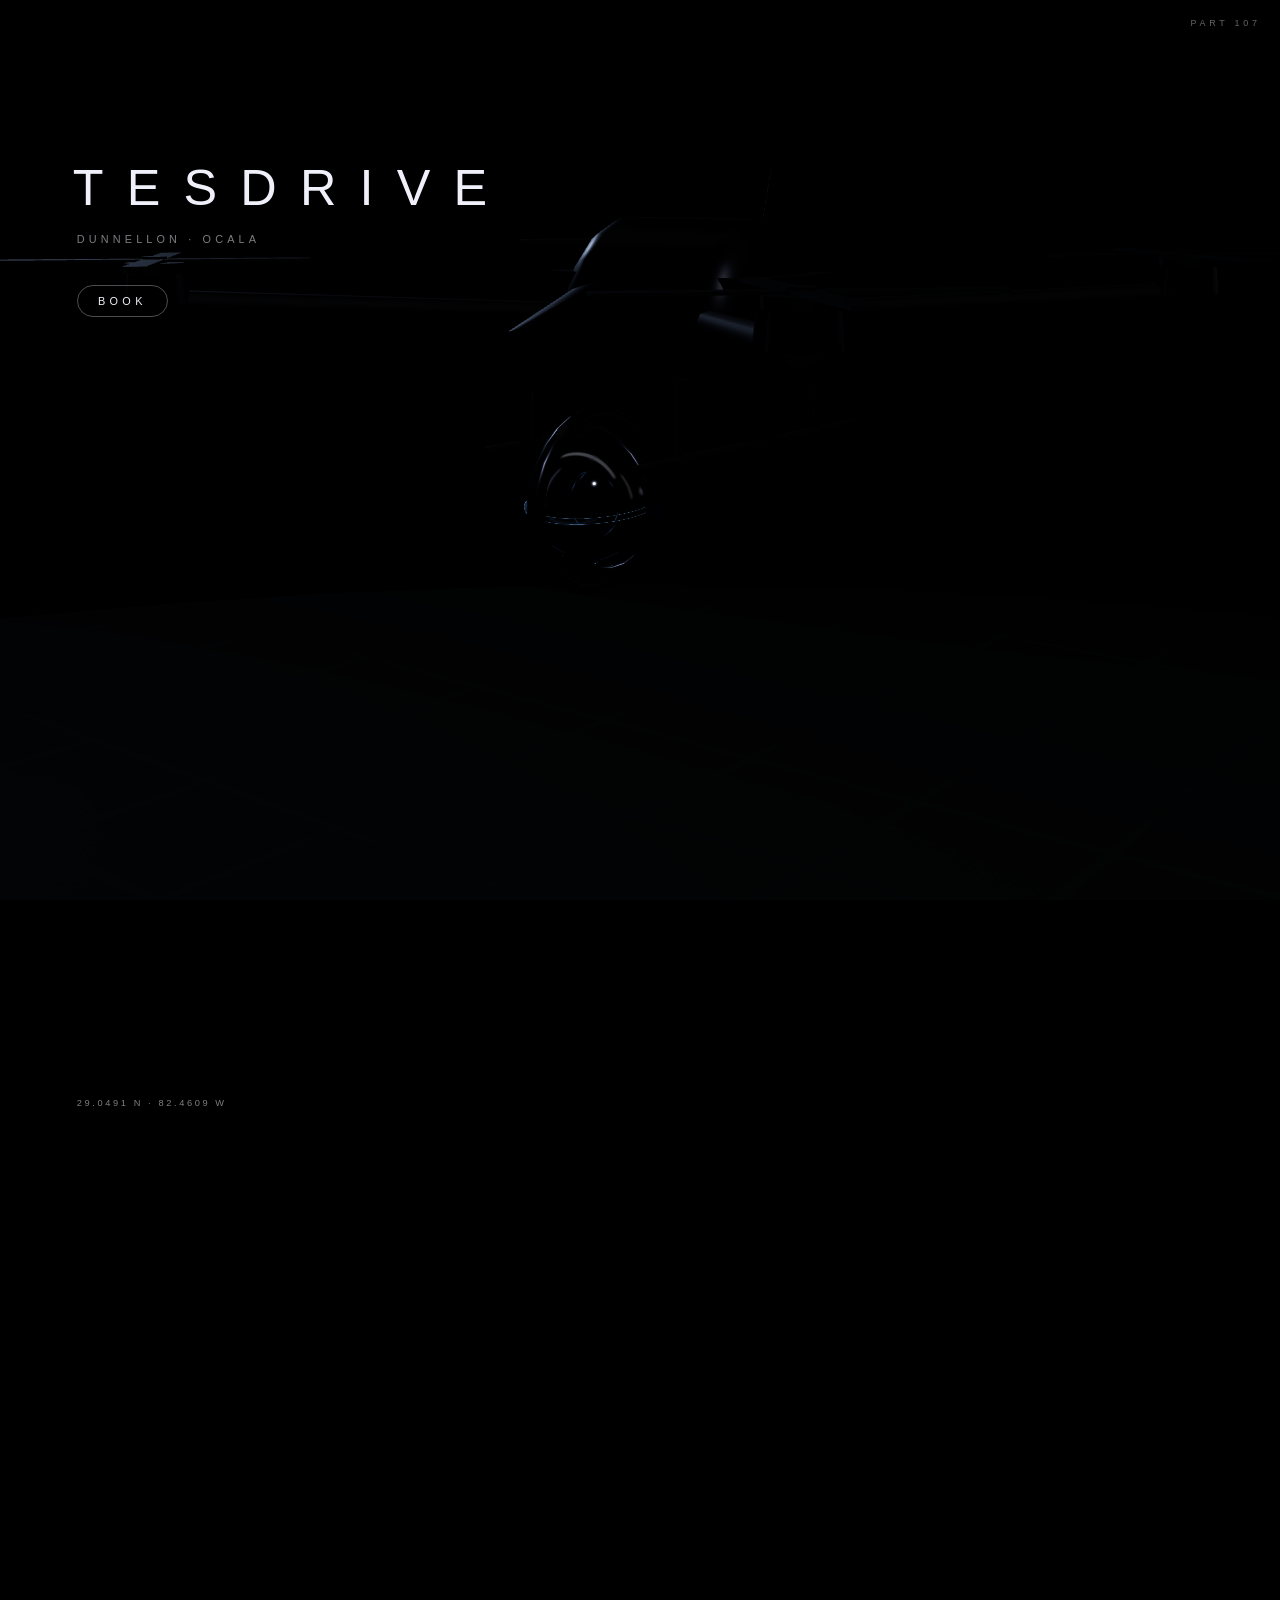
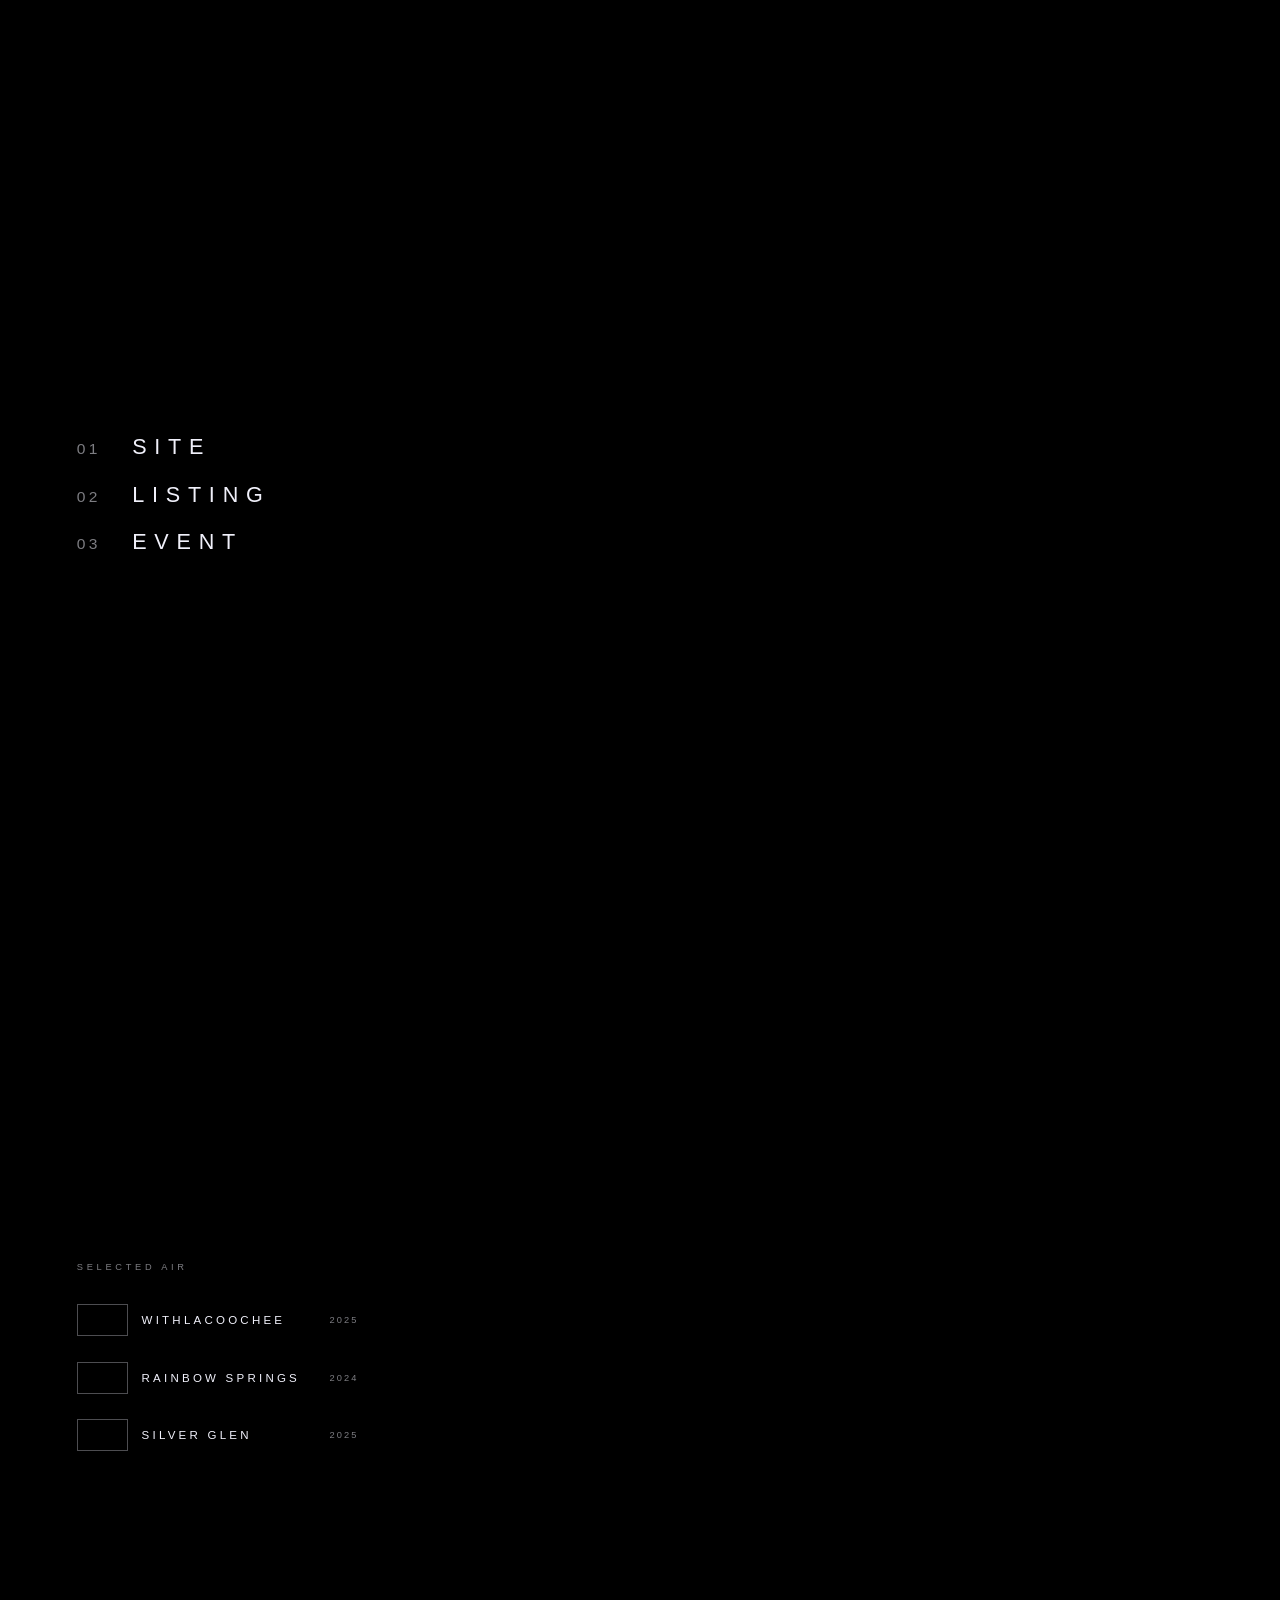
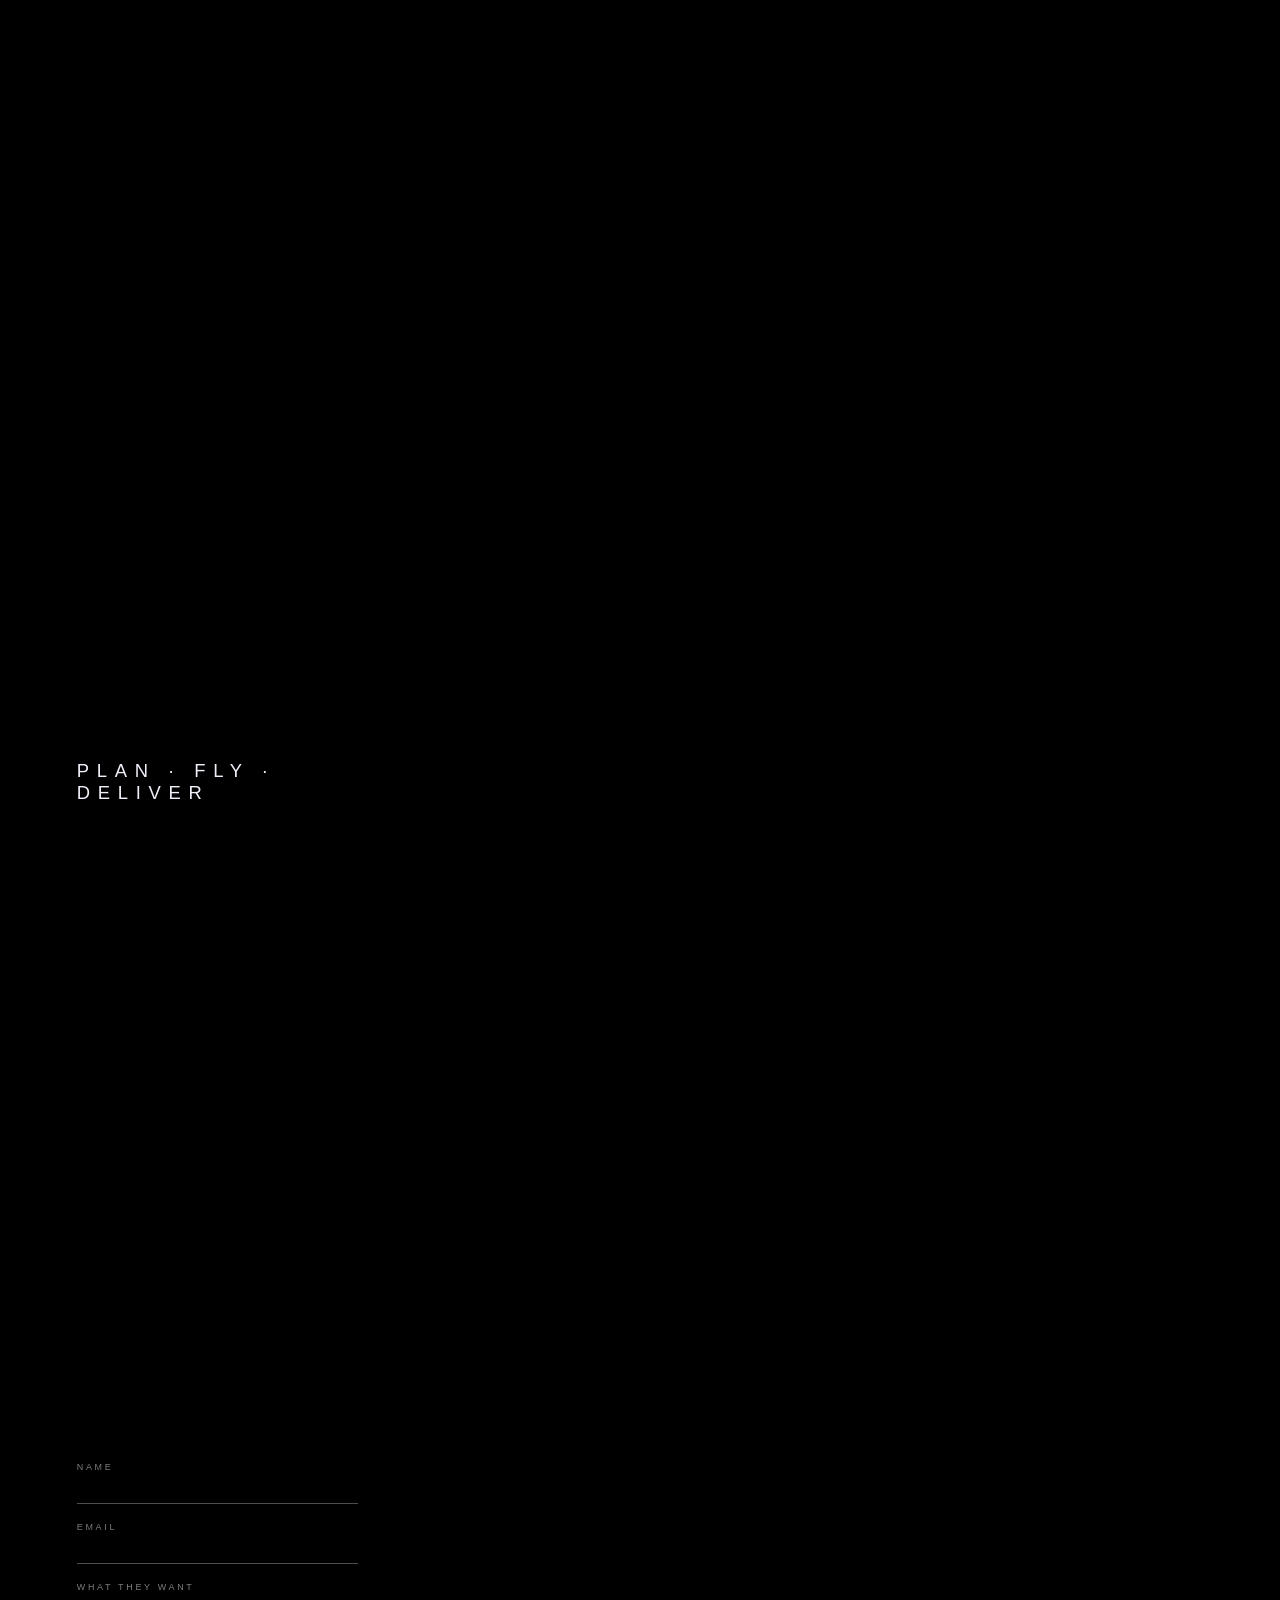
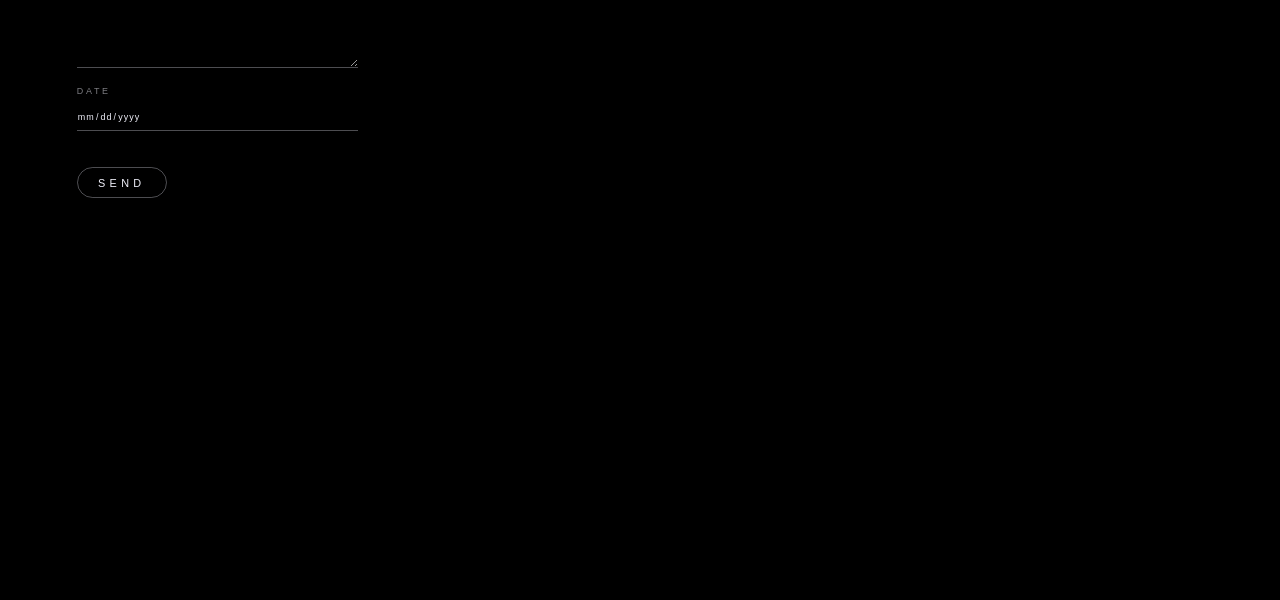
==== index.html @ aefe049b "Add TesDrive six-chapter Pages lander Black HUD lander with one WebGL2 canvas, procedural cinema dro" ====
<!DOCTYPE html>
<html lang="en">
<head>
  <meta charset="utf-8">
  <meta name="viewport" content="width=device-width, initial-scale=1, viewport-fit=cover">
  <title>TESDRIVE</title>
  <meta name="description" content="TesDrive · Dunnellon · Ocala">
  <meta name="theme-color" content="#000000">
  <link rel="icon" href="data:image/svg+xml,%3Csvg xmlns='http://www.w3.org/2000/svg' viewBox='0 0 32 32'%3E%3Crect fill='%23000' width='32' height='32'/%3E%3Ccircle cx='16' cy='16' r='3' fill='none' stroke='%23f0f0fa' stroke-width='1'/%3E%3C/svg%3E">
  <link rel="stylesheet" href="./css/site.css">
</head>
<body>
  <canvas id="stage" aria-hidden="true"></canvas>

  <p class="part107">PART 107</p>

  <main id="decks">
    <section class="beat" id="deck" data-beat="0">
      <div class="overlay">
        <h1>TESDRIVE</h1>
        <p class="place">DUNNELLON · OCALA</p>
        <a class="ghost" href="mailto:deadlysinsutube@gmail.com?subject=%5BTesDrive%20inquiry%5D">BOOK</a>
      </div>
    </section>

    <section class="beat" id="climb" data-beat="1">
      <div class="overlay">
        <p class="coord">29.0491 N · 82.4609 W</p>
      </div>
    </section>

    <section class="beat" id="windows" data-beat="2">
      <div class="overlay">
        <ol class="windows">
          <li><span>01</span> SITE</li>
          <li><span>02</span> LISTING</li>
          <li><span>03</span> EVENT</li>
        </ol>
      </div>
    </section>

    <section class="beat" id="selected" data-beat="3">
      <div class="overlay">
        <p class="kicker">SELECTED AIR</p>
        <ul class="stills">
          <li>
            <i></i>
            <b>WITHLACOOCHEE</b>
            <span>2025</span>
          </li>
          <li>
            <i></i>
            <b>RAINBOW SPRINGS</b>
            <span>2024</span>
          </li>
          <li>
            <i></i>
            <b>SILVER GLEN</b>
            <span>2025</span>
          </li>
        </ul>
      </div>
    </section>

    <section class="beat" id="how" data-beat="4">
      <div class="overlay">
        <p class="trio">PLAN · FLY · DELIVER</p>
      </div>
    </section>

    <section class="beat" id="book" data-beat="5">
      <div class="overlay">
        <form id="inquire" action="mailto:deadlysinsutube@gmail.com" method="post" enctype="text/plain">
          <label>NAME
            <input name="name" type="text" autocomplete="name" required>
          </label>
          <label>EMAIL
            <input name="email" type="email" autocomplete="email" required>
          </label>
          <label>WHAT THEY WANT
            <textarea name="want" rows="3" required></textarea>
          </label>
          <label>DATE
            <input name="date" type="date" required>
          </label>
          <button class="ghost" type="submit">SEND</button>
        </form>
      </div>
    </section>
  </main>

  <script type="importmap">
    { "imports": { "three": "./vendor/three.module.js" } }
  </script>
  <script type="module" src="./js/main.js"></script>
</body>
</html>
---- css/site.css ----
:root {
  --void: #000;
  --type: #f0f0fa;
  --mute: rgba(240, 240, 250, 0.52);
  --line: rgba(240, 240, 250, 0.32);
}

*,
*::before,
*::after {
  box-sizing: border-box;
  margin: 0;
  padding: 0;
}

html,
body {
  background: var(--void);
  color: var(--type);
  min-height: 100%;
}

html {
  scroll-behavior: auto;
}

body {
  font-family: "Helvetica Neue", Helvetica, Arial, sans-serif;
  font-weight: 400;
  letter-spacing: 0.3em;
  text-transform: uppercase;
  -webkit-font-smoothing: antialiased;
  -moz-osx-font-smoothing: grayscale;
  touch-action: pan-y;
}

#stage {
  position: fixed;
  inset: 0;
  width: 100%;
  height: 100%;
  display: block;
  z-index: 0;
  pointer-events: none;
}

.part107 {
  position: fixed;
  top: max(1.1rem, env(safe-area-inset-top));
  right: max(1.2rem, env(safe-area-inset-right));
  z-index: 3;
  font-size: 0.56rem;
  letter-spacing: 0.42em;
  color: var(--type);
  opacity: 0.42;
  pointer-events: none;
}

main {
  position: relative;
  z-index: 1;
}

.beat {
  min-height: 100vh;
  min-height: 100dvh;
  width: 100%;
  display: flex;
  align-items: flex-start;
}

.overlay {
  width: min(34vw, 28rem);
  padding: 18vh 6vw 10vh;
  pointer-events: none;
}

.overlay a,
.overlay button,
.overlay input,
.overlay textarea,
.overlay label {
  pointer-events: auto;
}

h1 {
  font-size: clamp(1.8rem, 4vw, 3.15rem);
  font-weight: 500;
  letter-spacing: 0.46em;
  line-height: 1.05;
  margin-left: -0.08em;
}

.place {
  margin-top: 1.15rem;
  font-size: 0.68rem;
  letter-spacing: 0.38em;
  color: var(--mute);
}

.ghost {
  display: inline-block;
  margin-top: 2.5rem;
  padding: 0.82em 1.85em 0.78em;
  border: 1px solid var(--line);
  border-radius: 999px;
  color: var(--type);
  background: transparent;
  text-decoration: none;
  letter-spacing: 0.4em;
  font-size: 0.68rem;
  font-family: inherit;
  text-transform: uppercase;
}

.ghost:hover,
.ghost:focus-visible {
  border-color: var(--type);
  outline: none;
}

.coord {
  margin-top: 4vh;
  font-size: 0.58rem;
  letter-spacing: 0.28em;
  color: var(--mute);
}

.windows {
  list-style: none;
  display: flex;
  flex-direction: column;
  gap: 1.35rem;
  padding-top: 8vh;
}

.windows li {
  font-size: clamp(1rem, 2vw, 1.35rem);
  letter-spacing: 0.36em;
}

.windows span {
  display: inline-block;
  width: 2.6rem;
  color: var(--mute);
  letter-spacing: 0.22em;
  font-size: 0.72em;
}

.kicker {
  font-size: 0.58rem;
  letter-spacing: 0.4em;
  color: var(--mute);
  margin-bottom: 2rem;
}

.stills {
  list-style: none;
  display: flex;
  flex-direction: column;
  gap: 1.6rem;
}

.stills li {
  display: grid;
  grid-template-columns: 3.2rem 1fr auto;
  align-items: center;
  gap: 0.85rem;
}

.stills i {
  display: block;
  width: 3.2rem;
  height: 2rem;
  border: 1px solid var(--line);
  background: transparent;
}

.stills b {
  font-weight: 400;
  font-size: 0.72rem;
  letter-spacing: 0.28em;
}

.stills span {
  font-size: 0.58rem;
  letter-spacing: 0.22em;
  color: var(--mute);
}

.trio {
  padding-top: 22vh;
  font-size: clamp(0.85rem, 1.7vw, 1.15rem);
  letter-spacing: 0.42em;
}

form {
  display: flex;
  flex-direction: column;
  gap: 1.15rem;
  width: min(100%, 22rem);
}

form label {
  display: block;
  font-size: 0.56rem;
  letter-spacing: 0.3em;
  color: var(--mute);
}

form input,
form textarea {
  display: block;
  width: 100%;
  margin-top: 0.5rem;
  background: transparent;
  border: none;
  border-bottom: 1px solid var(--line);
  border-radius: 0;
  color: var(--type);
  font: inherit;
  letter-spacing: 0.12em;
  text-transform: none;
  padding: 0.4rem 0;
  appearance: none;
}

form textarea {
  min-height: 4.2rem;
  resize: vertical;
}

form input:focus,
form textarea:focus {
  outline: none;
  border-bottom-color: var(--type);
}

form .ghost {
  align-self: flex-start;
  margin-top: 1.1rem;
  cursor: pointer;
}

@media (max-width: 780px) {
  .overlay {
    width: min(92vw, 28rem);
    padding: 16vh 8vw 12vh;
  }

  h1 {
    letter-spacing: 0.34em;
  }

  .part107 {
    letter-spacing: 0.32em;
  }

  .stills li {
    grid-template-columns: 2.6rem 1fr auto;
  }
}

@media (prefers-reduced-motion: reduce) {
  html {
    scroll-behavior: auto;
  }
}
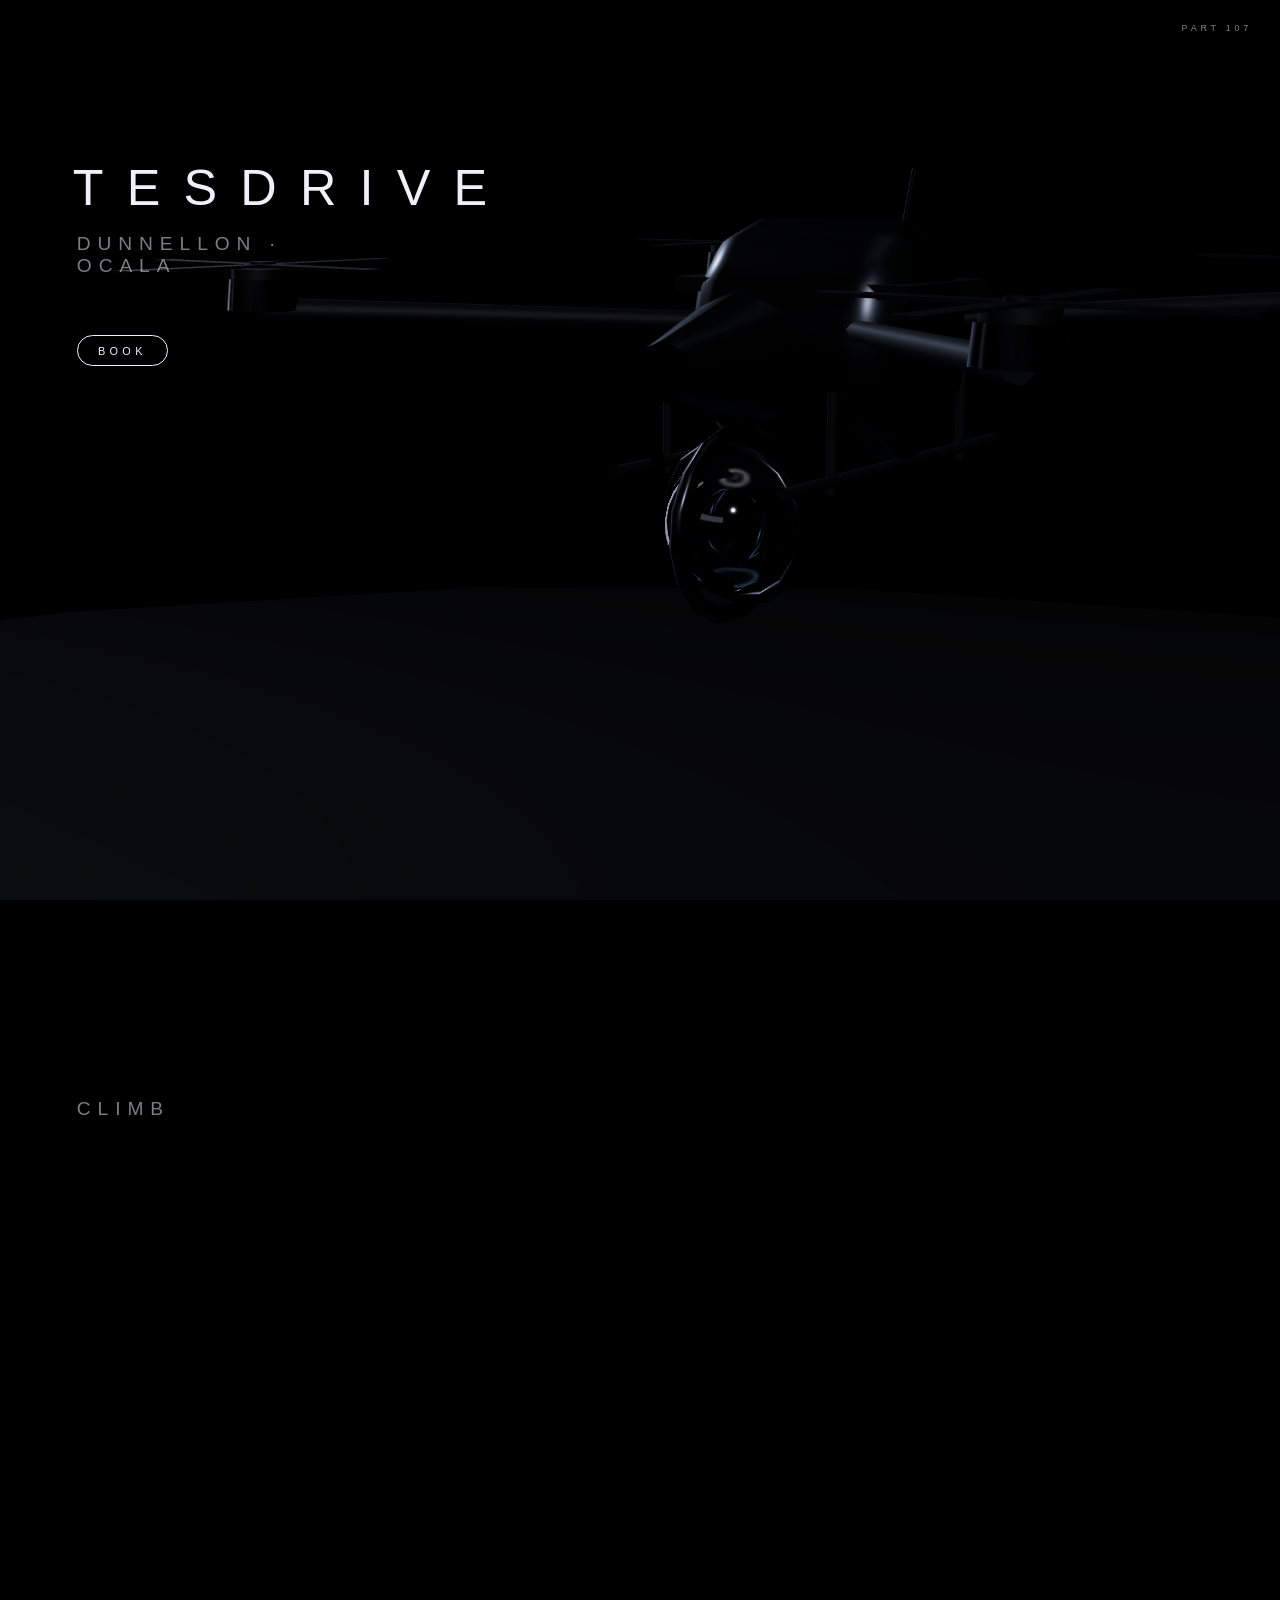
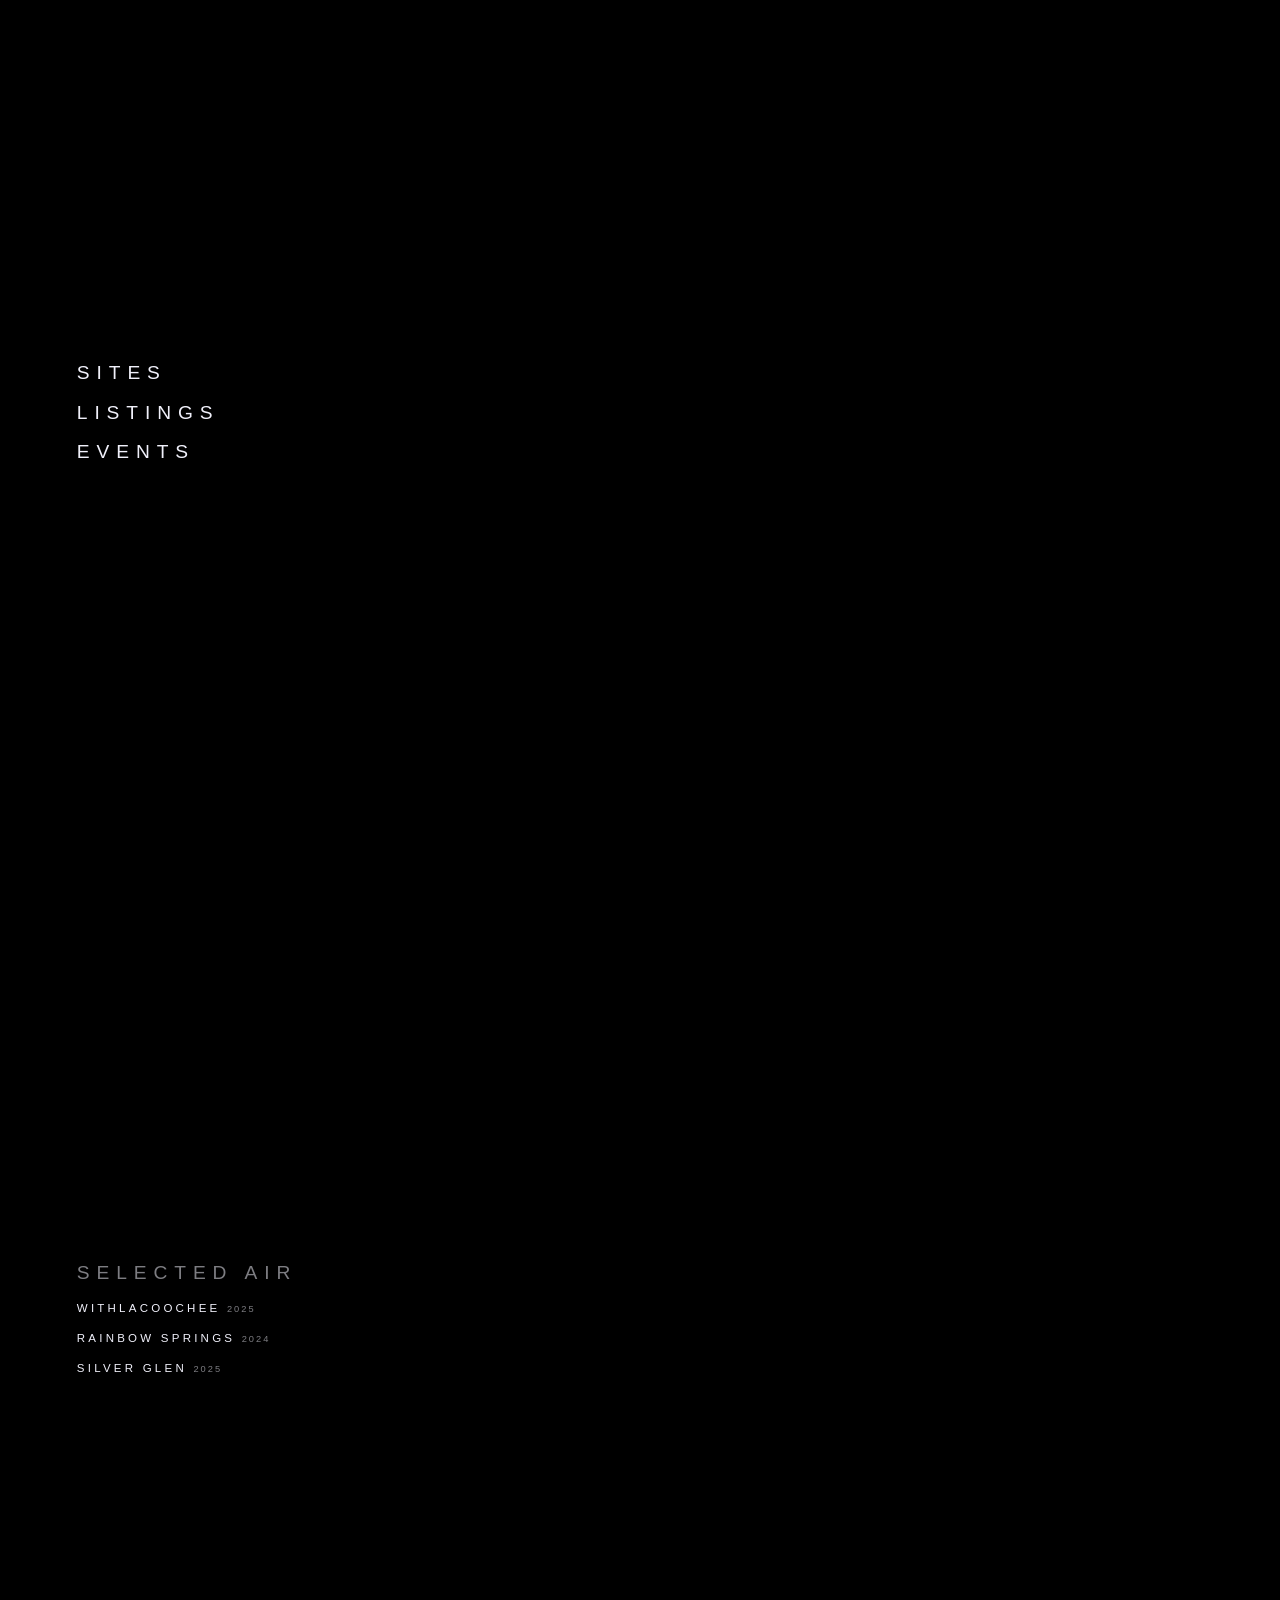
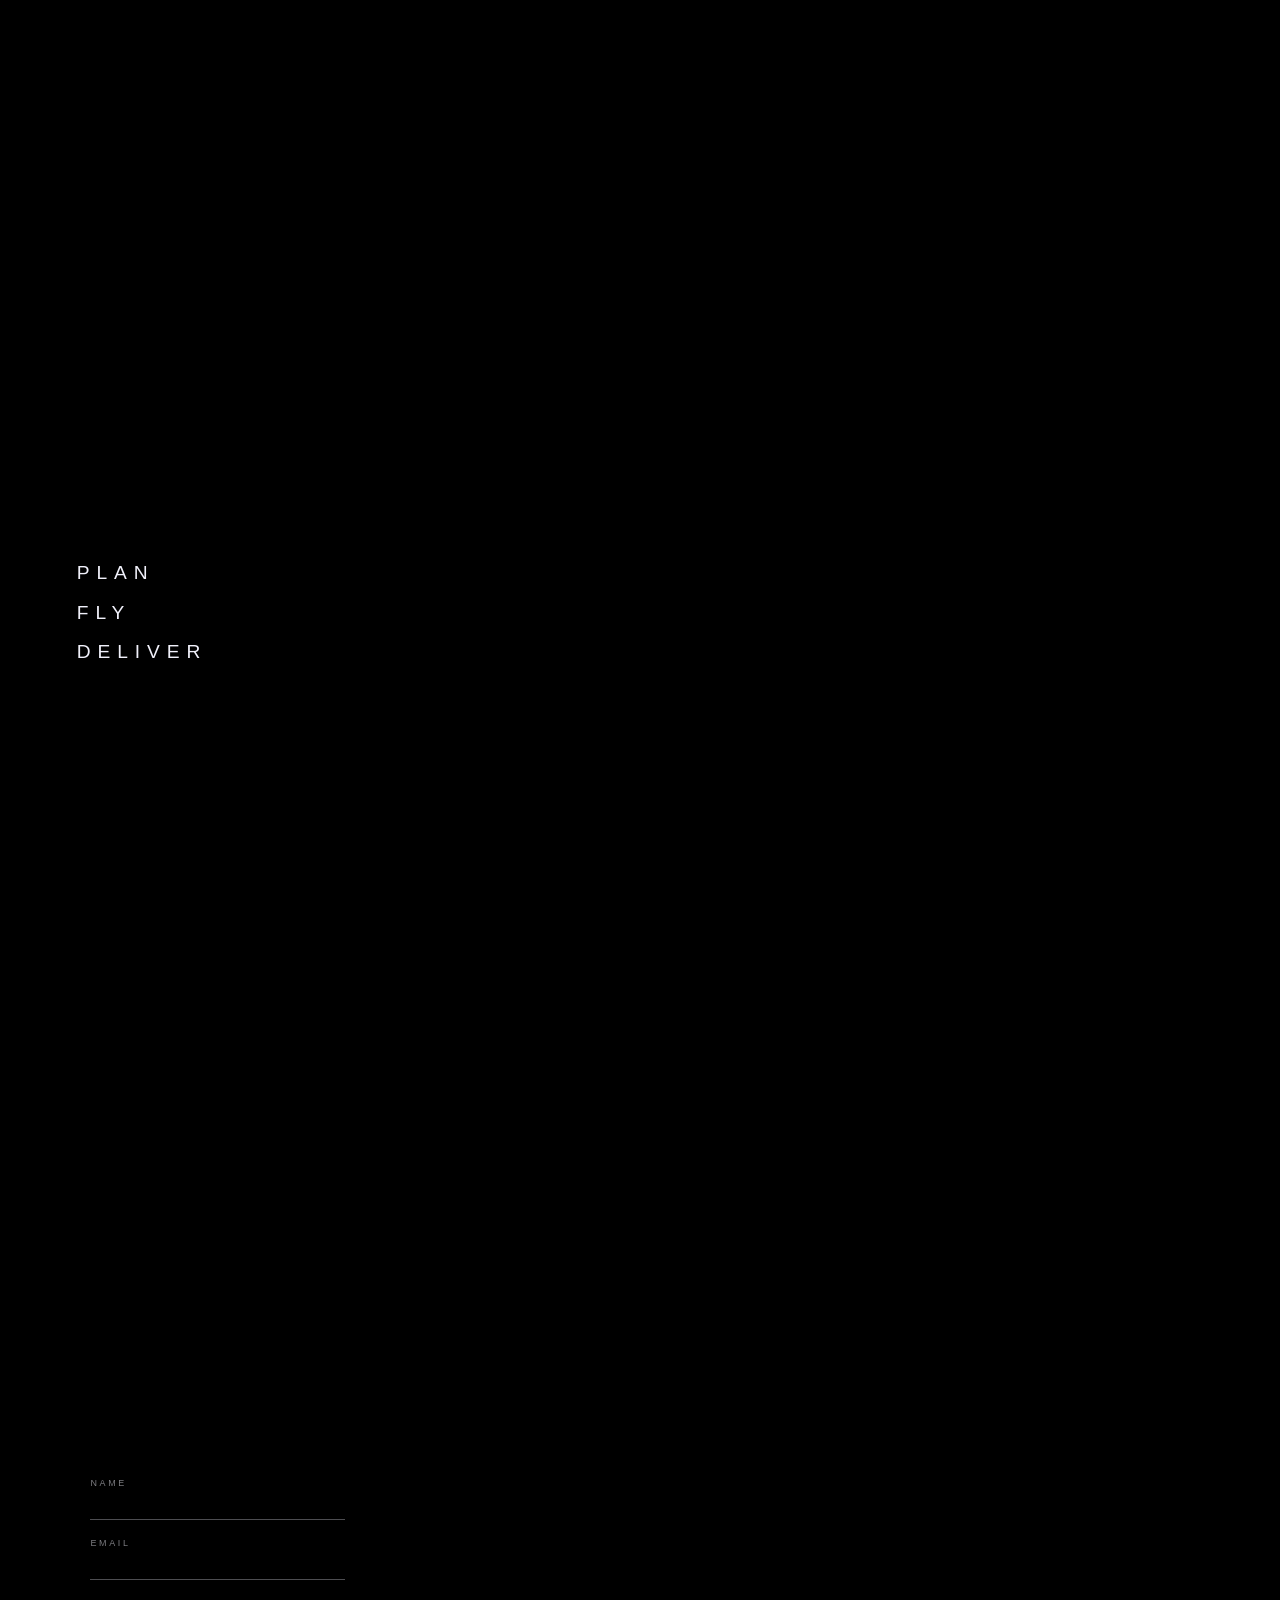
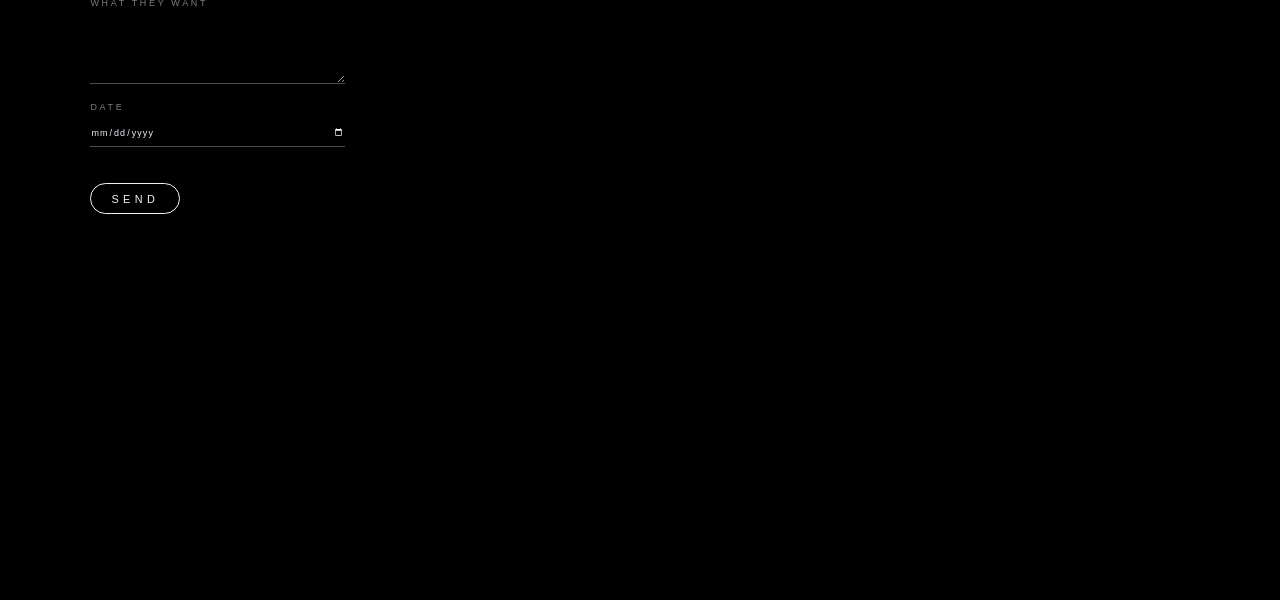
==== commit 7e3063dd: "Lock the lander to six scroll keys and one lens Idle is a single frame. Yaw and gimbal follow six po" ====
--- a/index.html
+++ b/index.html
@@ -6,13 +6,13 @@
   <title>TESDRIVE</title>
   <meta name="description" content="TesDrive · Dunnellon · Ocala">
   <meta name="theme-color" content="#000000">
-  <link rel="icon" href="data:image/svg+xml,%3Csvg xmlns='http://www.w3.org/2000/svg' viewBox='0 0 32 32'%3E%3Crect fill='%23000' width='32' height='32'/%3E%3Ccircle cx='16' cy='16' r='3' fill='none' stroke='%23f0f0fa' stroke-width='1'/%3E%3C/svg%3E">
+  <link rel="icon" href="data:image/svg+xml,%3Csvg xmlns='http://www.w3.org/2000/svg' viewBox='0 0 32 32'%3E%3Crect fill='%23000' width='32' height='32'/%3E%3C/svg%3E">
   <link rel="stylesheet" href="./css/site.css">
 </head>
 <body>
   <canvas id="stage" aria-hidden="true"></canvas>
 
-  <p class="part107">PART 107</p>
+  <nav class="hud"><p>PART 107</p></nav>
 
   <main id="decks">
     <section class="beat" id="deck" data-beat="0">
@@ -25,17 +25,15 @@
 
     <section class="beat" id="climb" data-beat="1">
       <div class="overlay">
-        <p class="coord">29.0491 N · 82.4609 W</p>
+        <p class="coord">CLIMB</p>
       </div>
     </section>
 
     <section class="beat" id="windows" data-beat="2">
       <div class="overlay">
-        <ol class="windows">
-          <li><span>01</span> SITE</li>
-          <li><span>02</span> LISTING</li>
-          <li><span>03</span> EVENT</li>
-        </ol>
+        <p>SITES</p>
+        <p>LISTINGS</p>
+        <p>EVENTS</p>
       </div>
     </section>
 
@@ -43,28 +41,18 @@
       <div class="overlay">
         <p class="kicker">SELECTED AIR</p>
         <ul class="stills">
-          <li>
-            <i></i>
-            <b>WITHLACOOCHEE</b>
-            <span>2025</span>
-          </li>
-          <li>
-            <i></i>
-            <b>RAINBOW SPRINGS</b>
-            <span>2024</span>
-          </li>
-          <li>
-            <i></i>
-            <b>SILVER GLEN</b>
-            <span>2025</span>
-          </li>
+          <li>WITHLACOOCHEE <span>2025</span></li>
+          <li>RAINBOW SPRINGS <span>2024</span></li>
+          <li>SILVER GLEN <span>2025</span></li>
         </ul>
       </div>
     </section>
 
     <section class="beat" id="how" data-beat="4">
       <div class="overlay">
-        <p class="trio">PLAN · FLY · DELIVER</p>
+        <p>PLAN</p>
+        <p>FLY</p>
+        <p>DELIVER</p>
       </div>
     </section>
 
--- a/css/site.css
+++ b/css/site.css
@@ -1,4 +1,5 @@
 :root {
+  color-scheme: dark;
   --void: #000;
   --type: #f0f0fa;
   --mute: rgba(240, 240, 250, 0.52);
@@ -42,18 +43,26 @@
   display: block;
   z-index: 0;
   pointer-events: none;
-}
-
-.part107 {
+  background: #000;
+}
+
+.hud {
   position: fixed;
   top: max(1.1rem, env(safe-area-inset-top));
   right: max(1.2rem, env(safe-area-inset-right));
   z-index: 3;
+  pointer-events: none;
+  padding: 0.35rem 0.55rem;
+  -webkit-backdrop-filter: blur(10px);
+  backdrop-filter: blur(10px);
+}
+
+.hud p {
   font-size: 0.56rem;
+  font-weight: 400;
   letter-spacing: 0.42em;
   color: var(--type);
-  opacity: 0.42;
-  pointer-events: none;
+  opacity: 0.55;
 }
 
 main {
@@ -75,6 +84,13 @@
   pointer-events: none;
 }
 
+.overlay p {
+  font-weight: 400;
+  font-size: clamp(0.9rem, 1.8vw, 1.2rem);
+  letter-spacing: 0.36em;
+  margin-bottom: 1.1rem;
+}
+
 .overlay a,
 .overlay button,
 .overlay input,
@@ -85,7 +101,7 @@
 
 h1 {
   font-size: clamp(1.8rem, 4vw, 3.15rem);
-  font-weight: 500;
+  font-weight: 400;
   letter-spacing: 0.46em;
   line-height: 1.05;
   margin-left: -0.08em;
@@ -93,6 +109,7 @@
 
 .place {
   margin-top: 1.15rem;
+  margin-bottom: 0;
   font-size: 0.68rem;
   letter-spacing: 0.38em;
   color: var(--mute);
@@ -102,20 +119,22 @@
   display: inline-block;
   margin-top: 2.5rem;
   padding: 0.82em 1.85em 0.78em;
-  border: 1px solid var(--line);
+  border: 1px solid var(--type);
   border-radius: 999px;
   color: var(--type);
   background: transparent;
   text-decoration: none;
   letter-spacing: 0.4em;
   font-size: 0.68rem;
+  font-weight: 400;
   font-family: inherit;
   text-transform: uppercase;
+  -webkit-backdrop-filter: none;
+  backdrop-filter: none;
 }
 
 .ghost:hover,
 .ghost:focus-visible {
-  border-color: var(--type);
   outline: none;
 }
 
@@ -126,27 +145,6 @@
   color: var(--mute);
 }
 
-.windows {
-  list-style: none;
-  display: flex;
-  flex-direction: column;
-  gap: 1.35rem;
-  padding-top: 8vh;
-}
-
-.windows li {
-  font-size: clamp(1rem, 2vw, 1.35rem);
-  letter-spacing: 0.36em;
-}
-
-.windows span {
-  display: inline-block;
-  width: 2.6rem;
-  color: var(--mute);
-  letter-spacing: 0.22em;
-  font-size: 0.72em;
-}
-
 .kicker {
   font-size: 0.58rem;
   letter-spacing: 0.4em;
@@ -158,25 +156,10 @@
   list-style: none;
   display: flex;
   flex-direction: column;
-  gap: 1.6rem;
+  gap: 1.15rem;
 }
 
 .stills li {
-  display: grid;
-  grid-template-columns: 3.2rem 1fr auto;
-  align-items: center;
-  gap: 0.85rem;
-}
-
-.stills i {
-  display: block;
-  width: 3.2rem;
-  height: 2rem;
-  border: 1px solid var(--line);
-  background: transparent;
-}
-
-.stills b {
   font-weight: 400;
   font-size: 0.72rem;
   letter-spacing: 0.28em;
@@ -186,12 +169,6 @@
   font-size: 0.58rem;
   letter-spacing: 0.22em;
   color: var(--mute);
-}
-
-.trio {
-  padding-top: 22vh;
-  font-size: clamp(0.85rem, 1.7vw, 1.15rem);
-  letter-spacing: 0.42em;
 }
 
 form {
@@ -199,11 +176,15 @@
   flex-direction: column;
   gap: 1.15rem;
   width: min(100%, 22rem);
+  padding: 1rem 0.85rem 1.1rem;
+  -webkit-backdrop-filter: blur(12px);
+  backdrop-filter: blur(12px);
 }
 
 form label {
   display: block;
   font-size: 0.56rem;
+  font-weight: 400;
   letter-spacing: 0.3em;
   color: var(--mute);
 }
@@ -219,10 +200,12 @@
   border-radius: 0;
   color: var(--type);
   font: inherit;
+  font-weight: 400;
   letter-spacing: 0.12em;
   text-transform: none;
   padding: 0.4rem 0;
   appearance: none;
+  box-shadow: none;
 }
 
 form textarea {
@@ -252,17 +235,7 @@
     letter-spacing: 0.34em;
   }
 
-  .part107 {
+  .hud p {
     letter-spacing: 0.32em;
   }
-
-  .stills li {
-    grid-template-columns: 2.6rem 1fr auto;
-  }
-}
-
-@media (prefers-reduced-motion: reduce) {
-  html {
-    scroll-behavior: auto;
-  }
-}
+}
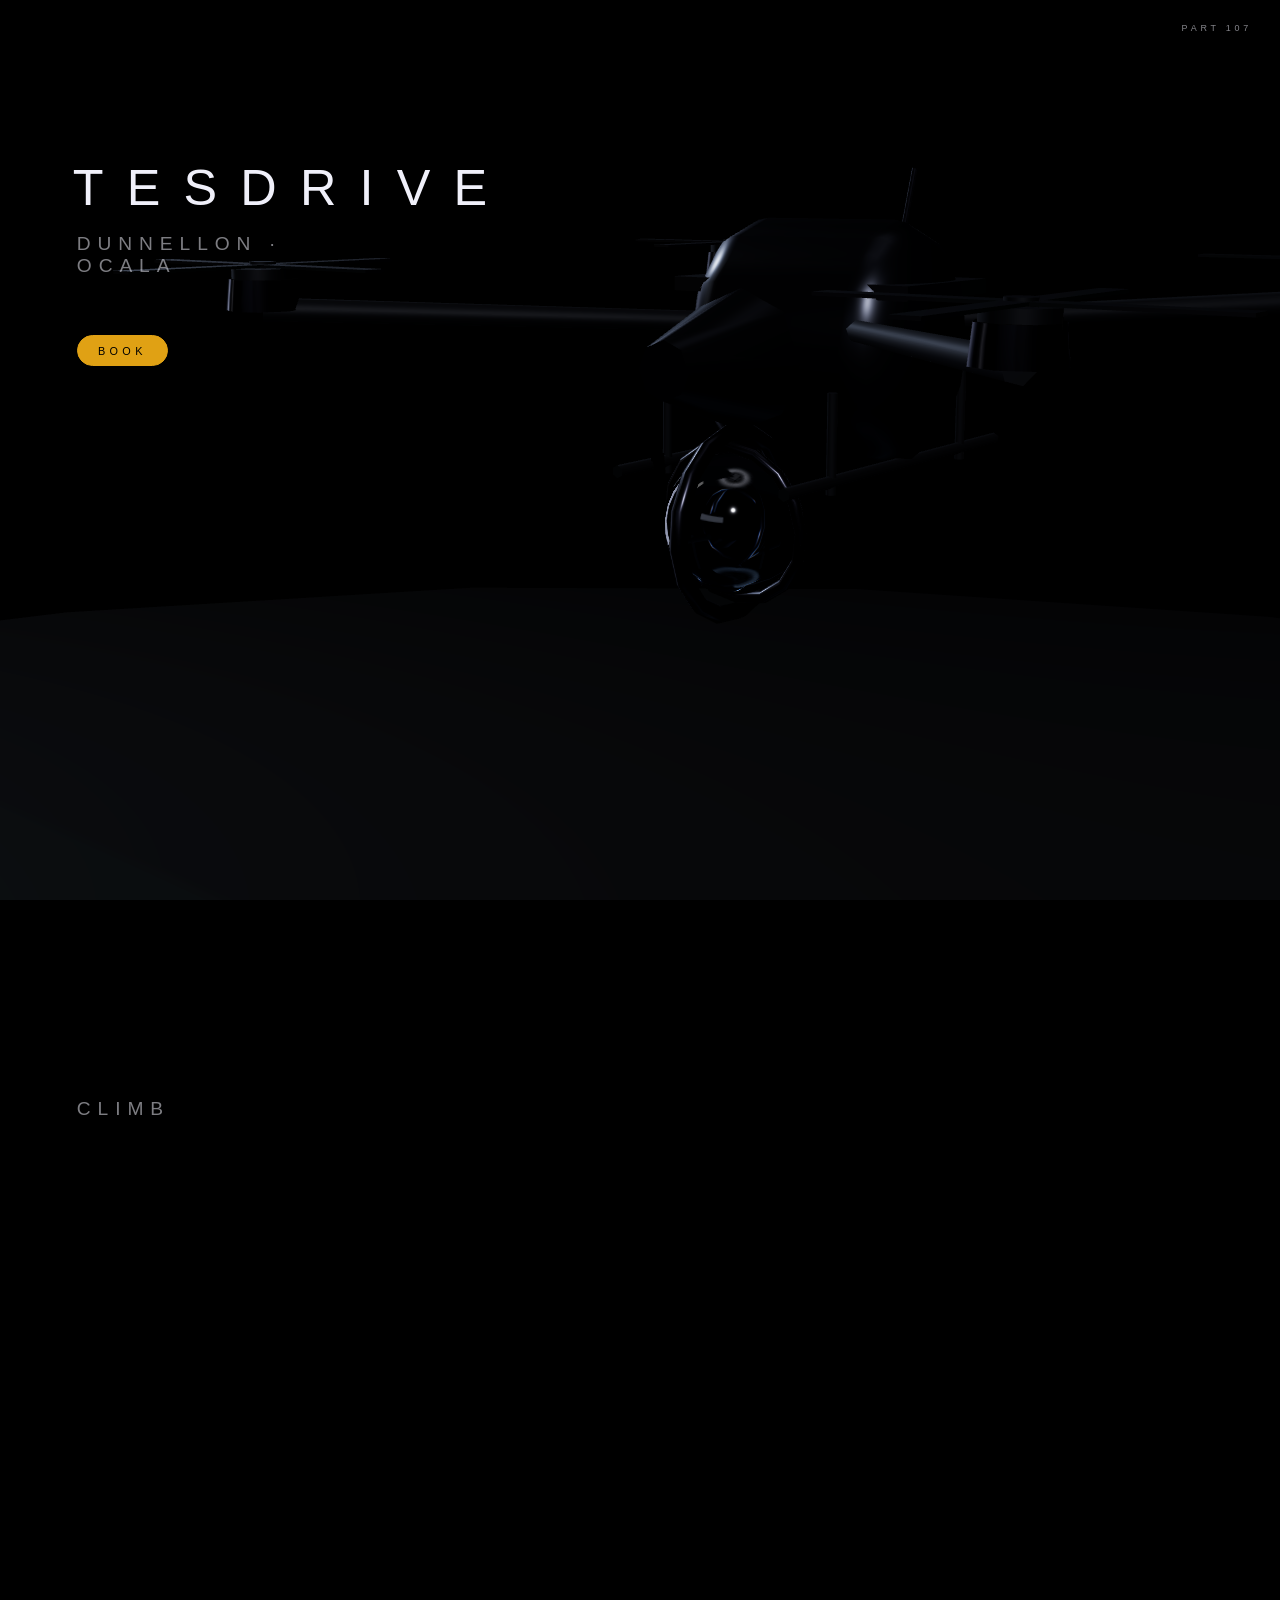
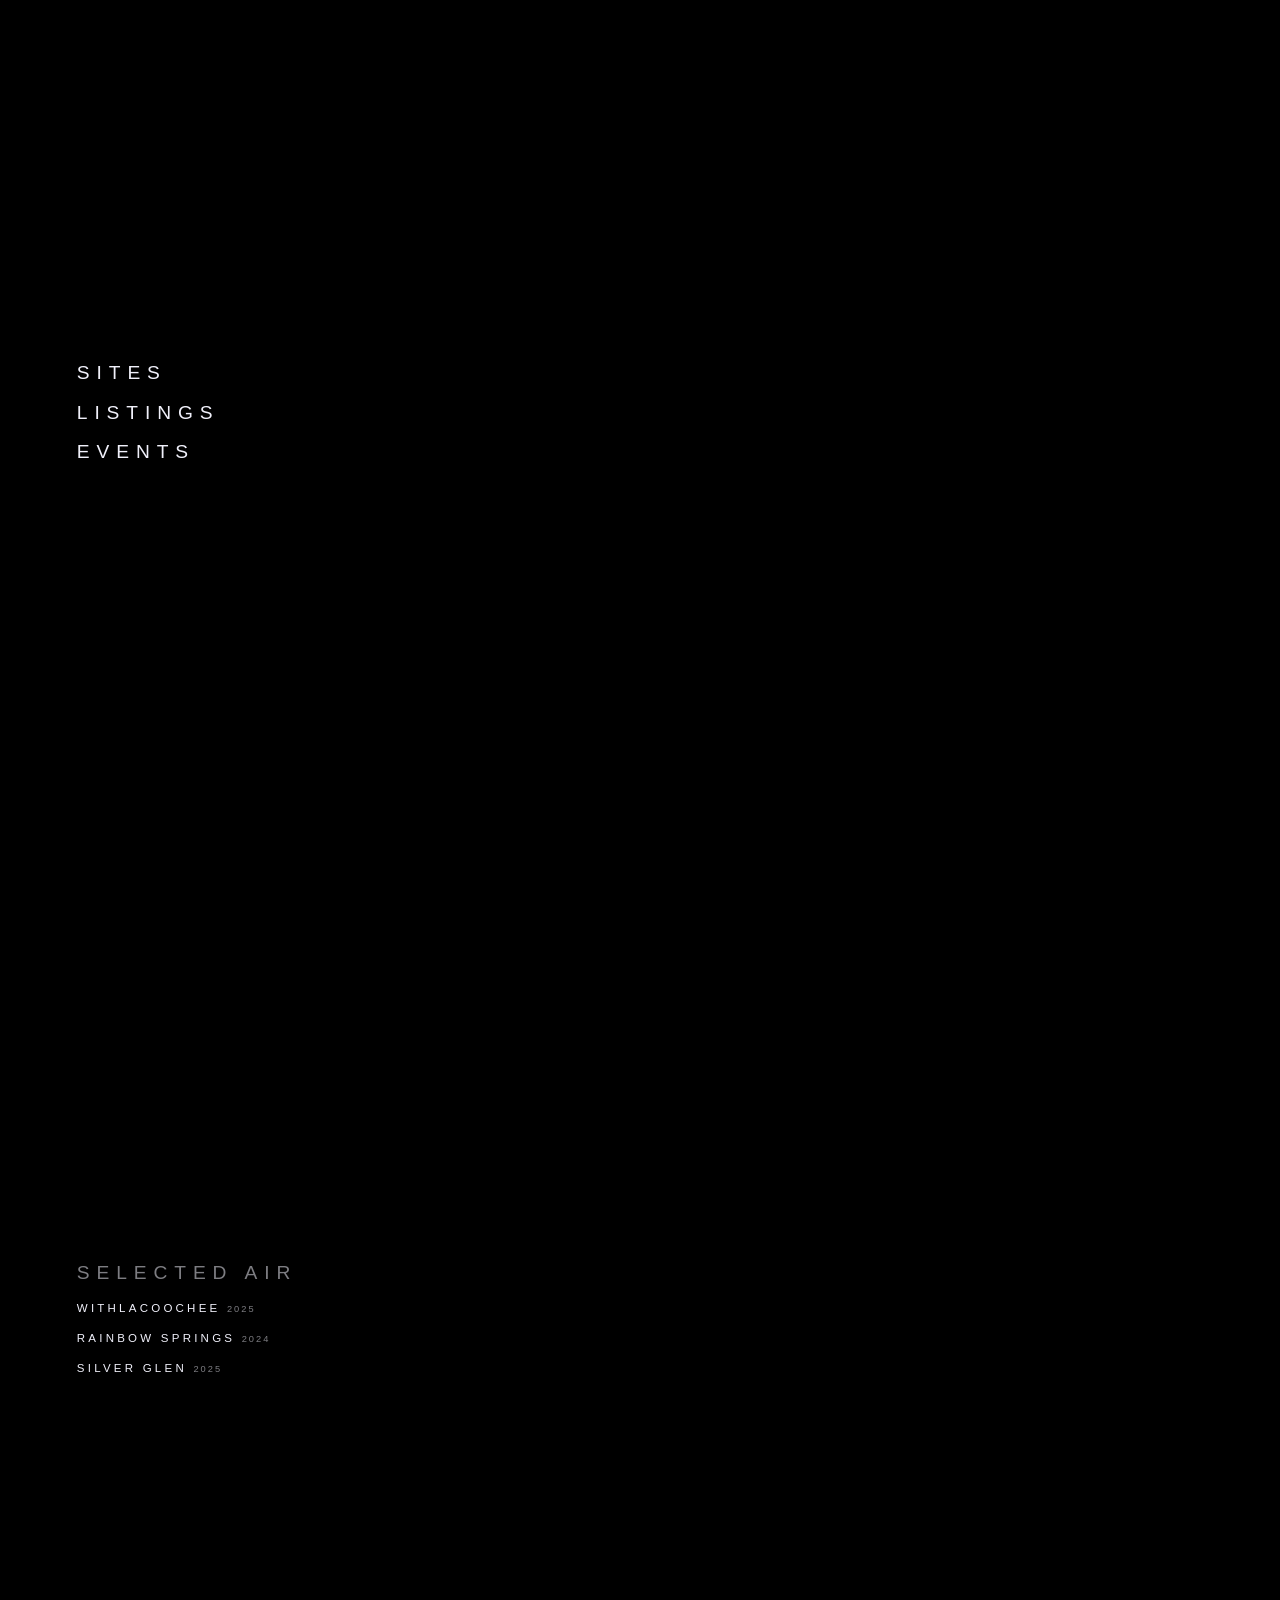
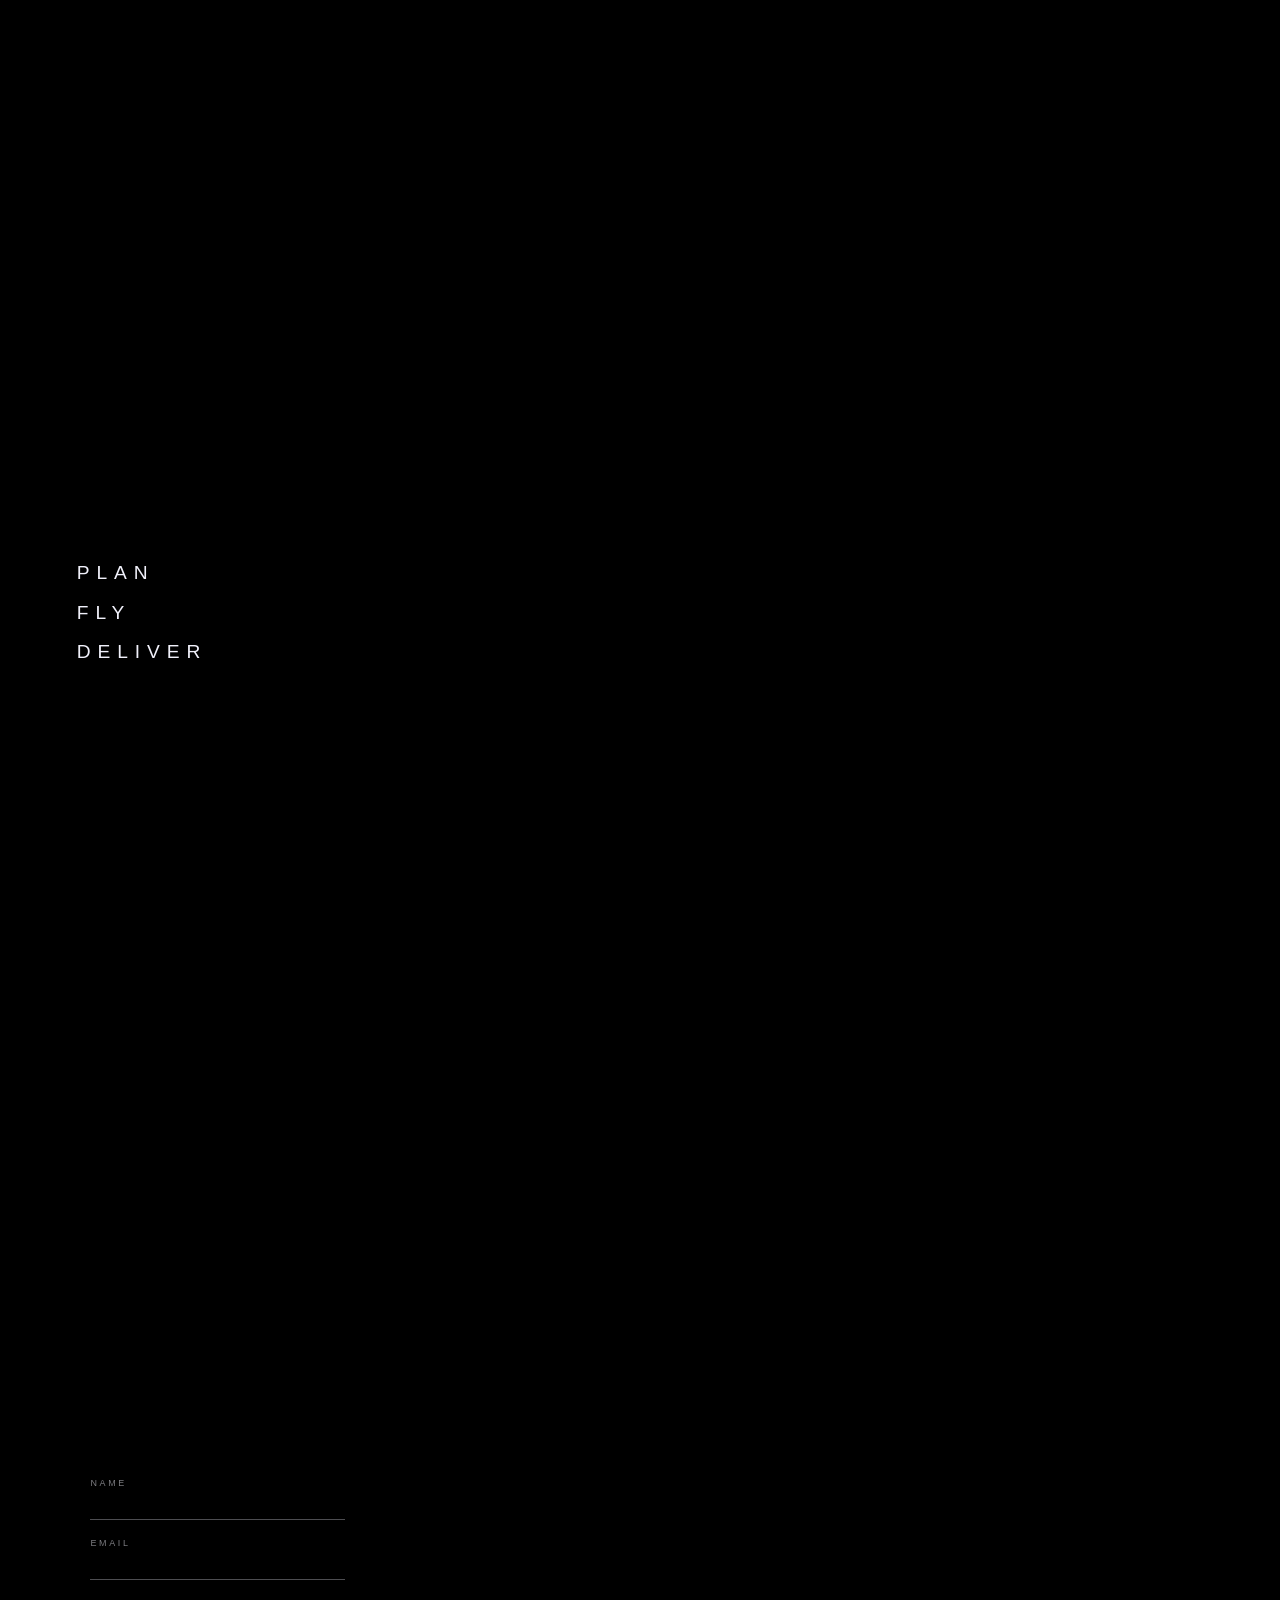
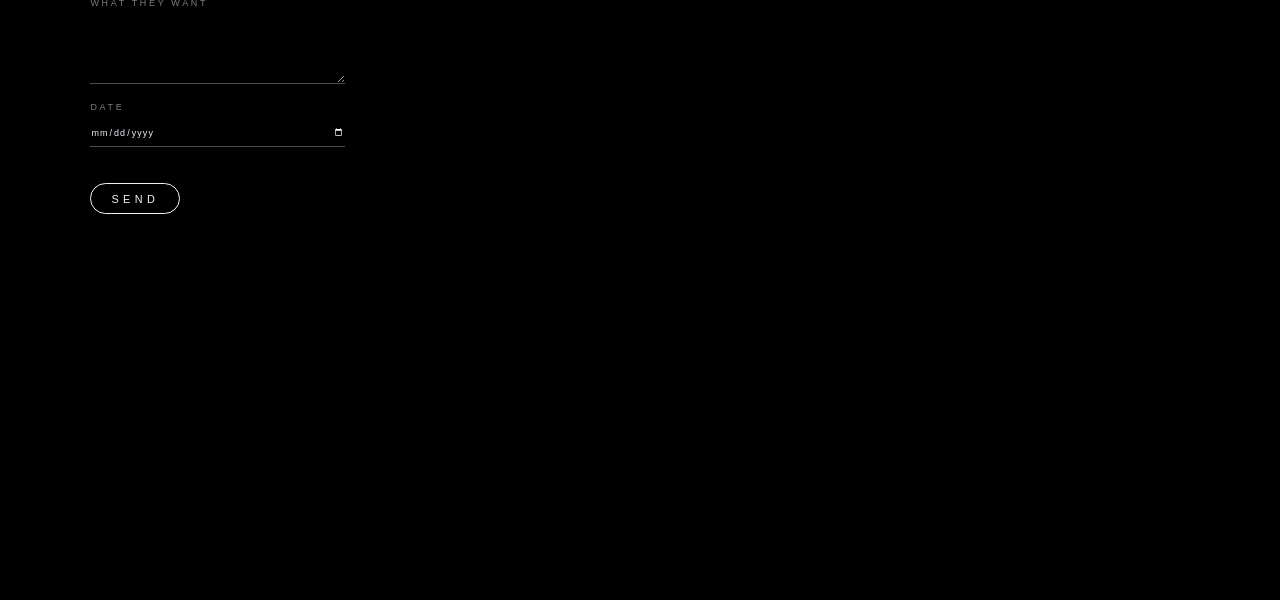
==== commit b3cf8ef1: "Desi override: amber fill on the BOOK pill One accent, still a pill, not frost. Mailto and gimbal gl" ====
--- a/index.html
+++ b/index.html
@@ -19,7 +19,7 @@
       <div class="overlay">
         <h1>TESDRIVE</h1>
         <p class="place">DUNNELLON · OCALA</p>
-        <a class="ghost" href="mailto:deadlysinsutube@gmail.com?subject=%5BTesDrive%20inquiry%5D">BOOK</a>
+        <a class="book" href="mailto:deadlysinsutube@gmail.com?subject=%5BTesDrive%20inquiry%5D">BOOK</a>
       </div>
     </section>
 
--- a/css/site.css
+++ b/css/site.css
@@ -4,6 +4,7 @@
   --type: #f0f0fa;
   --mute: rgba(240, 240, 250, 0.52);
   --line: rgba(240, 240, 250, 0.32);
+  --amber: #e0a114;
 }
 
 *,
@@ -115,14 +116,12 @@
   color: var(--mute);
 }
 
+.book,
 .ghost {
   display: inline-block;
   margin-top: 2.5rem;
   padding: 0.82em 1.85em 0.78em;
-  border: 1px solid var(--type);
   border-radius: 999px;
-  color: var(--type);
-  background: transparent;
   text-decoration: none;
   letter-spacing: 0.4em;
   font-size: 0.68rem;
@@ -133,6 +132,20 @@
   backdrop-filter: none;
 }
 
+.book {
+  border: 1px solid var(--amber);
+  color: #000;
+  background: var(--amber);
+}
+
+.ghost {
+  border: 1px solid var(--type);
+  color: var(--type);
+  background: transparent;
+}
+
+.book:hover,
+.book:focus-visible,
 .ghost:hover,
 .ghost:focus-visible {
   outline: none;
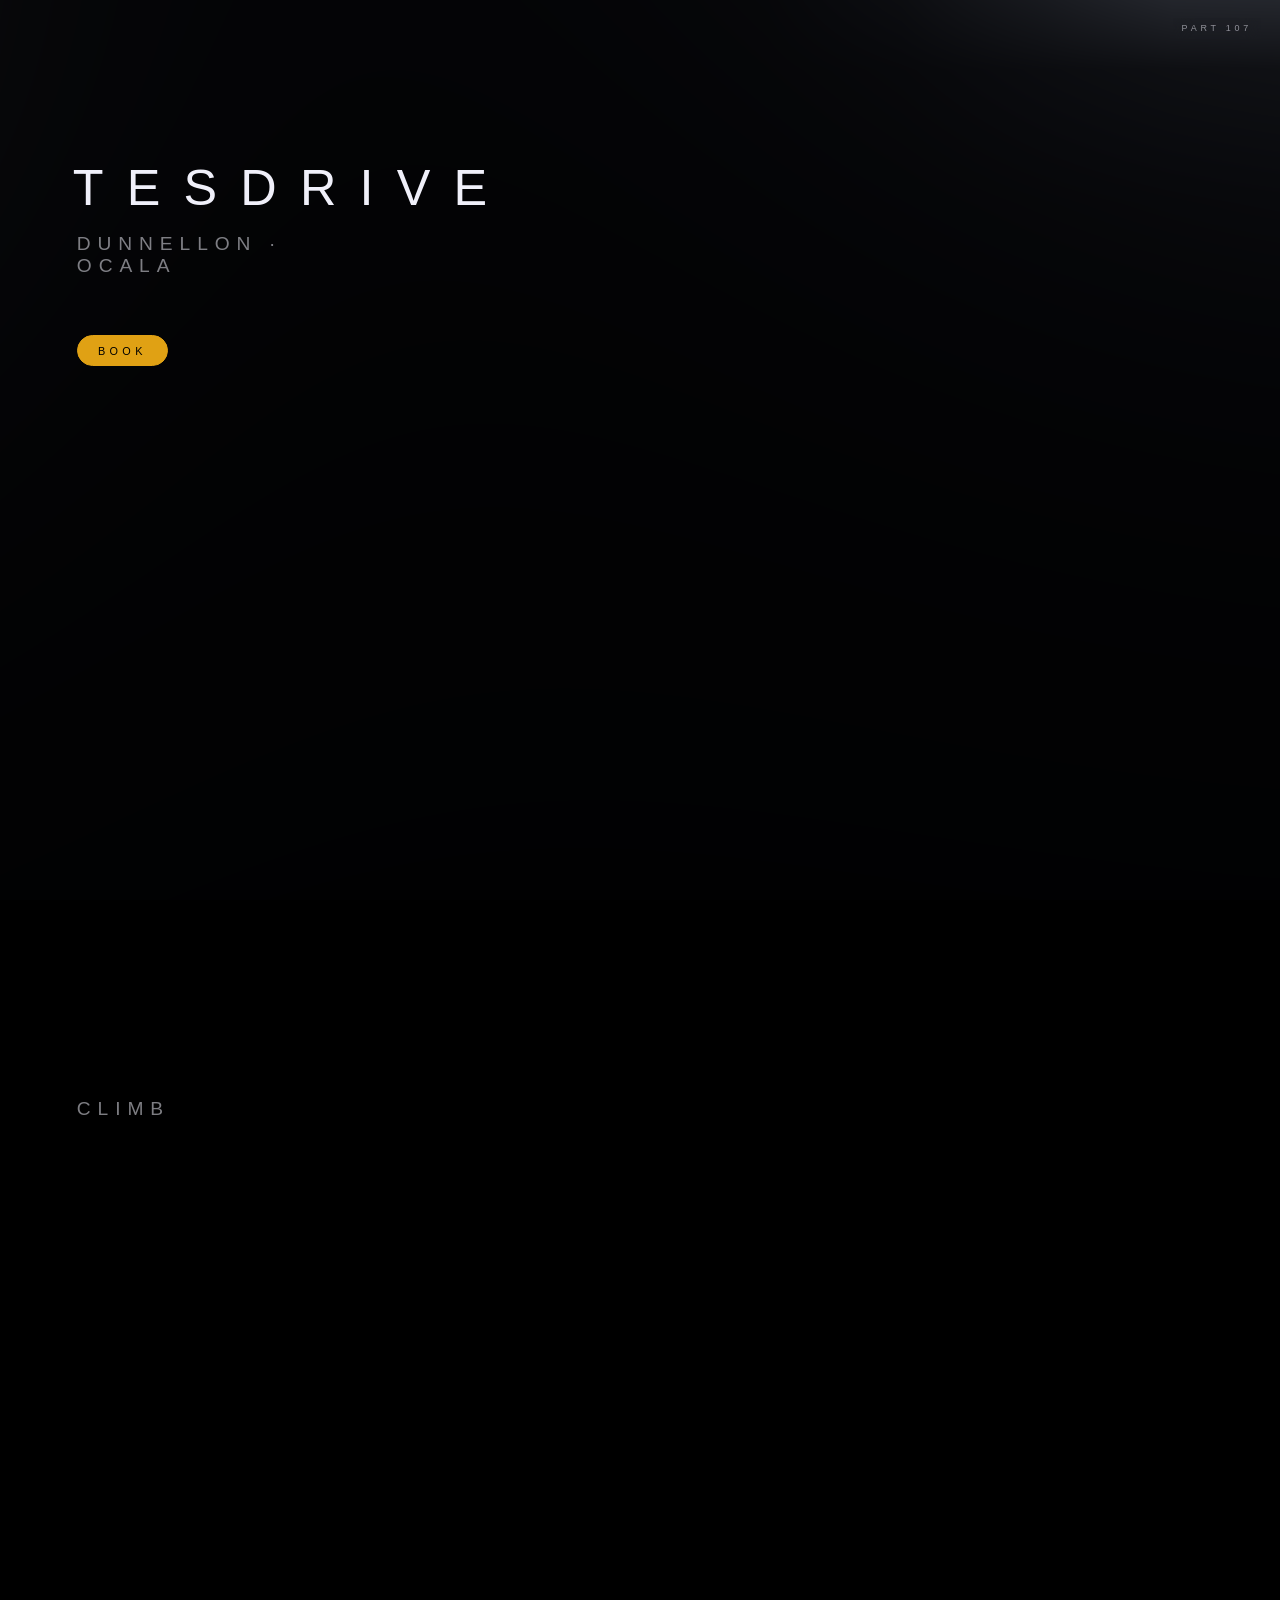
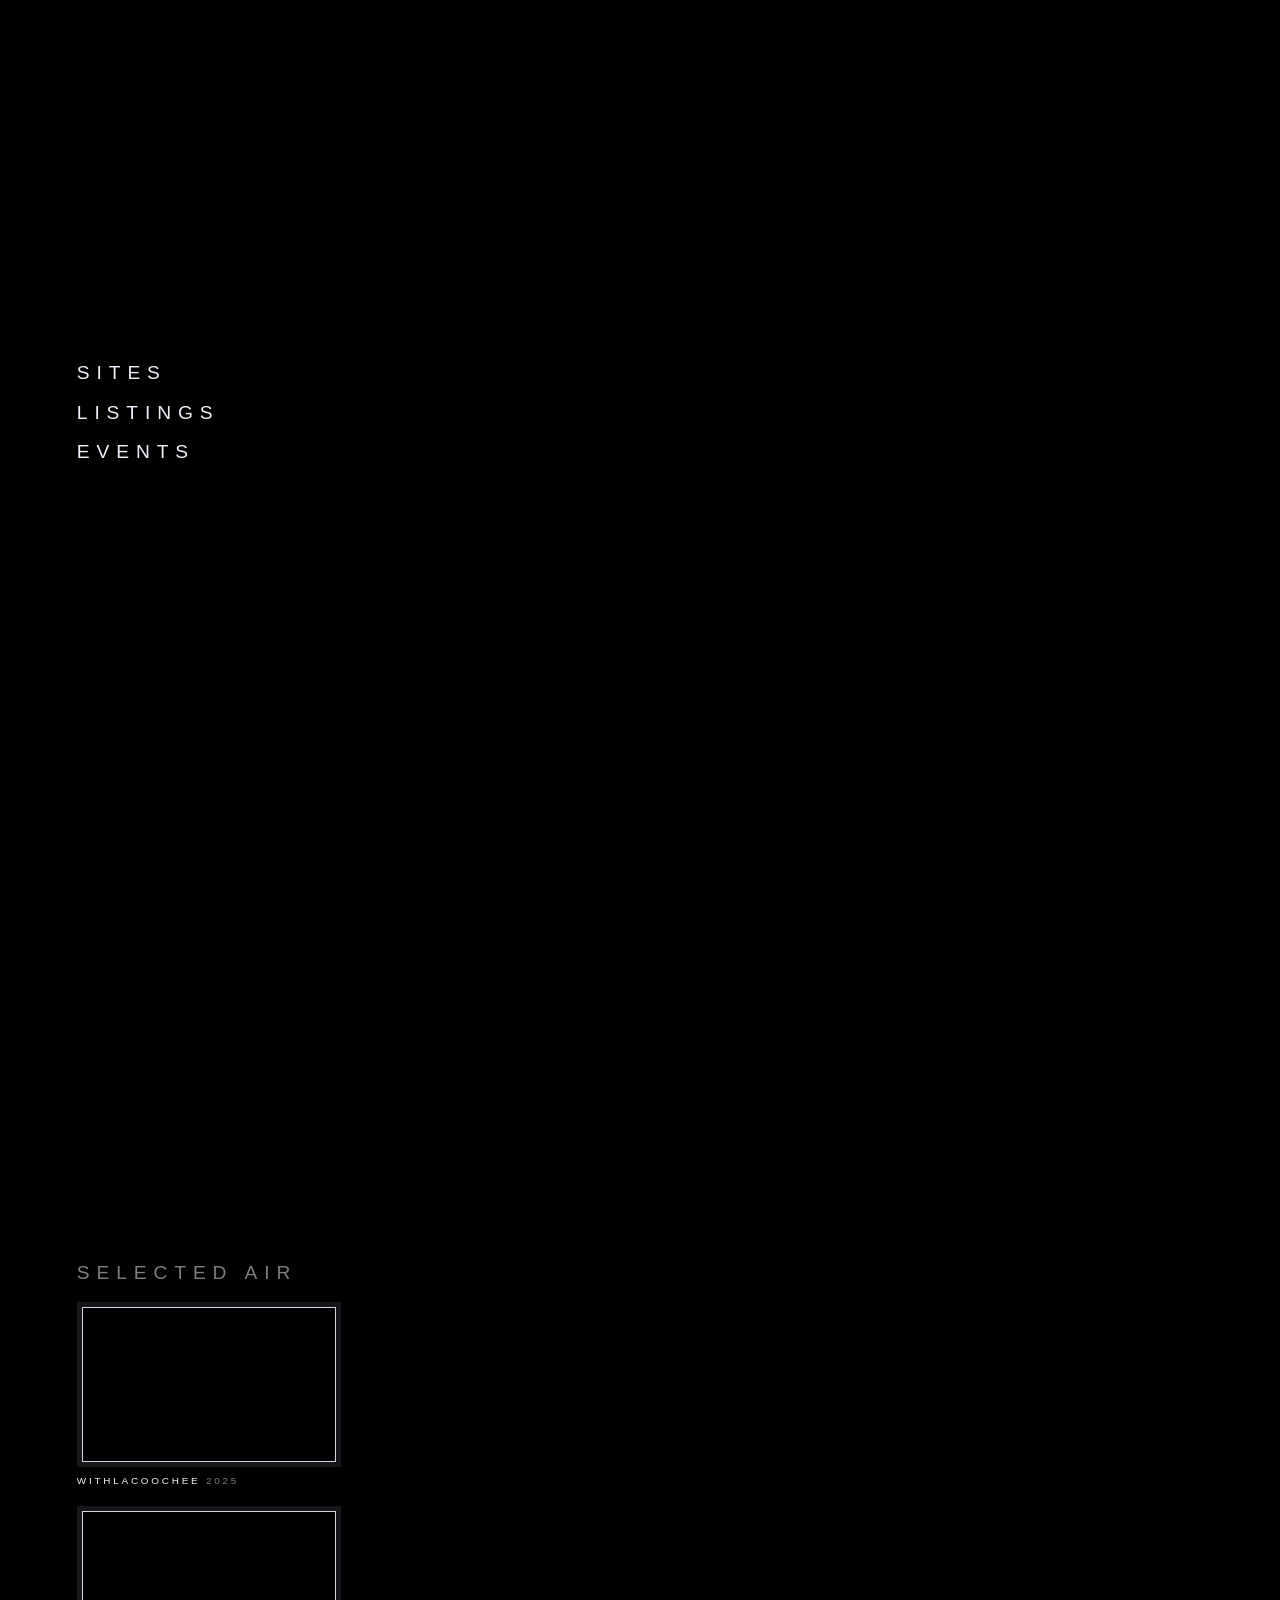
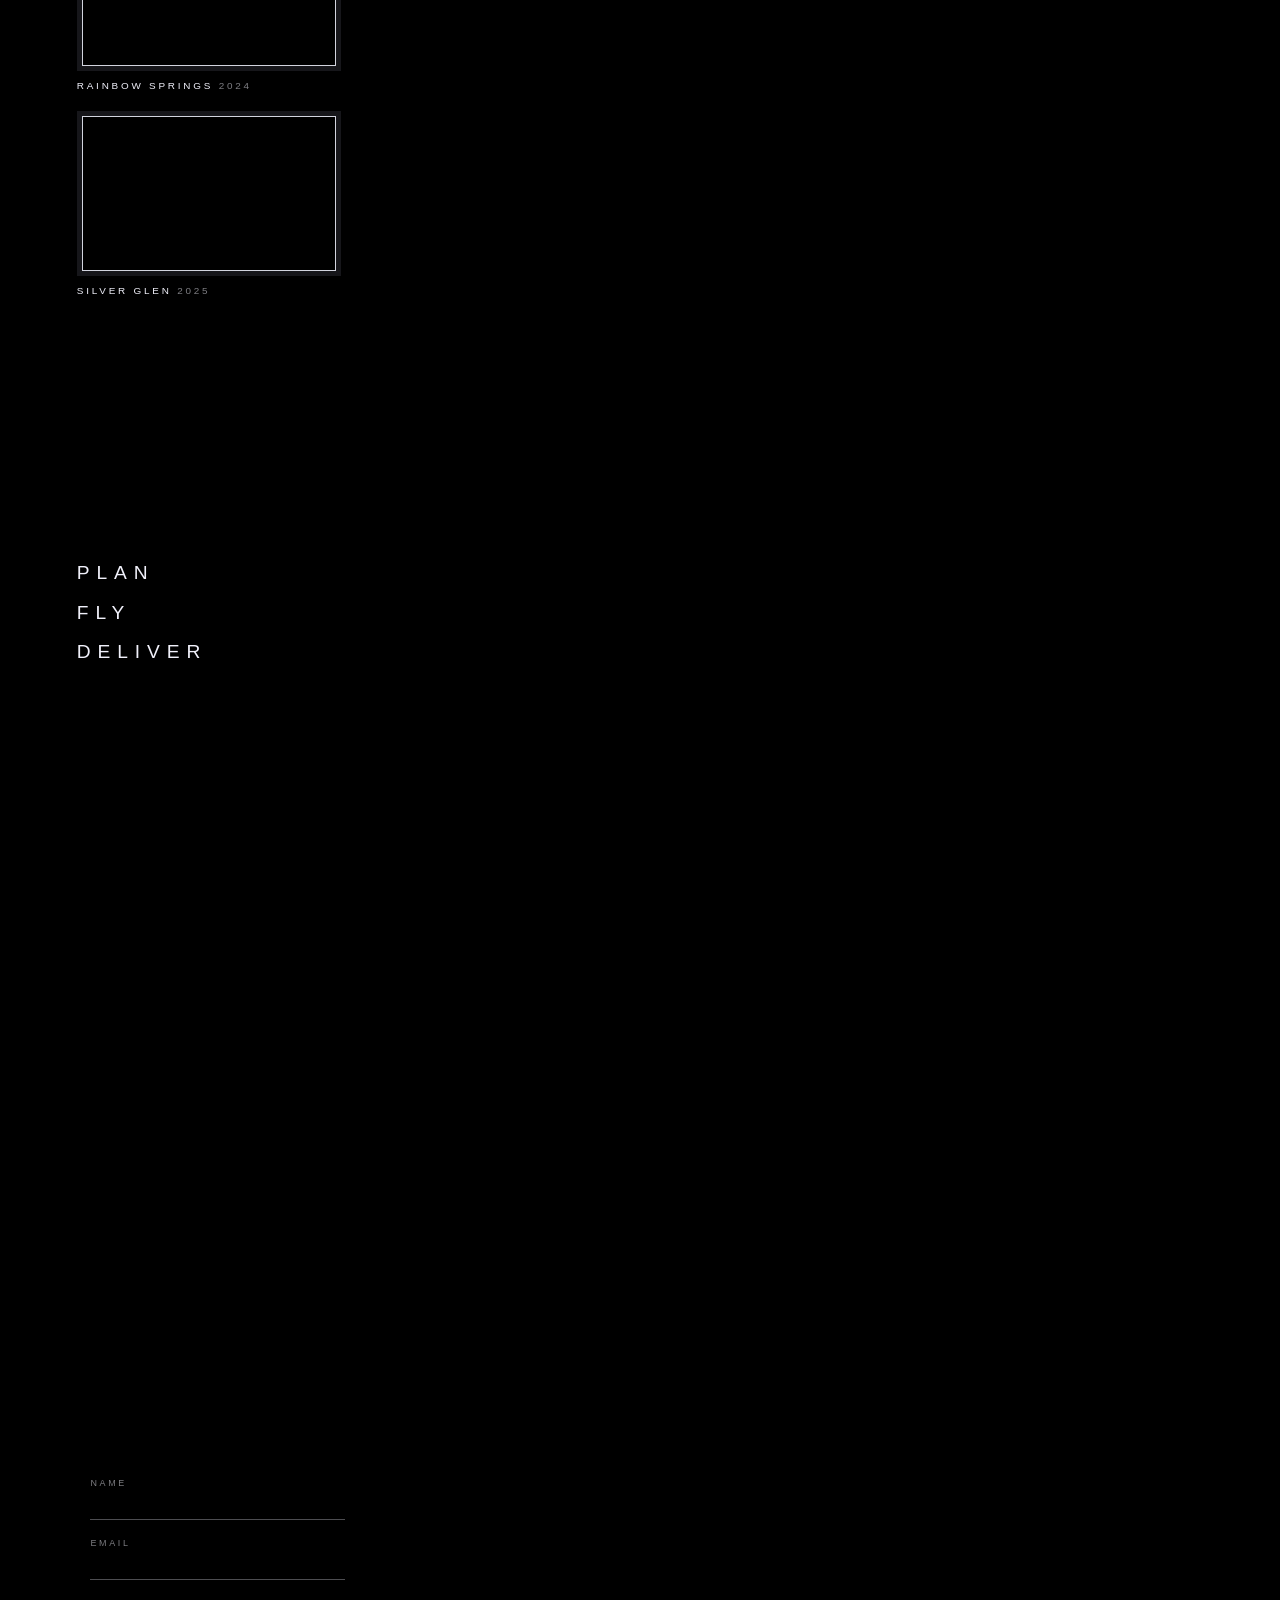
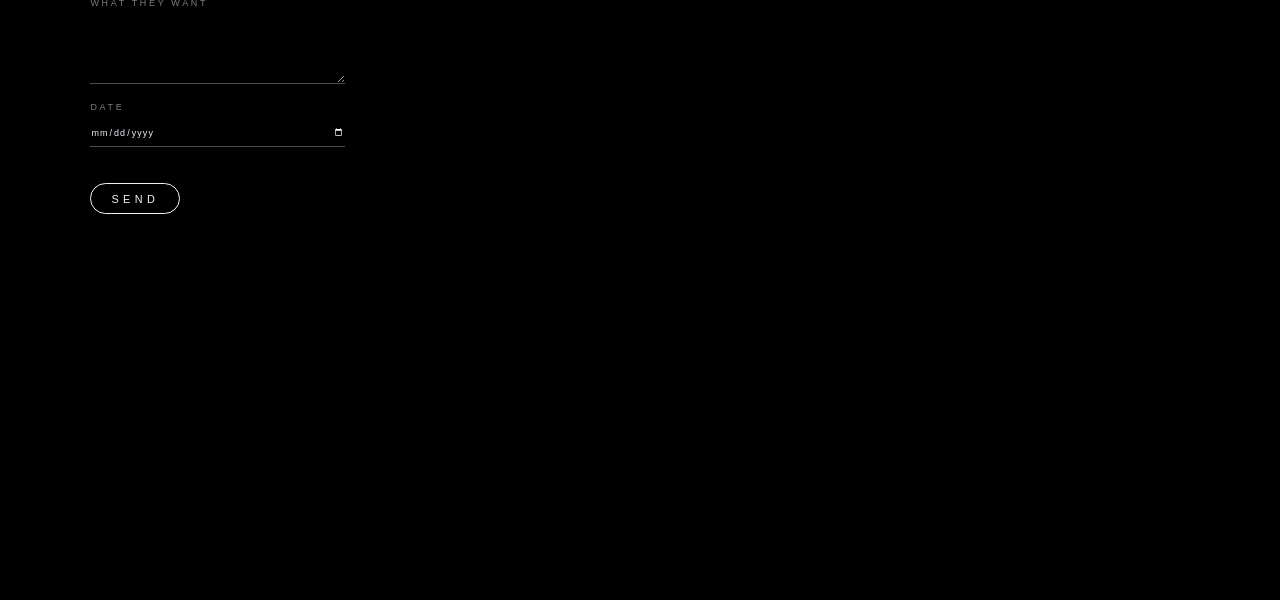
==== commit 80fd5c1a: "Replace the quad with a front-element lens hero Delete the drone airframe. Camera stares into one Me" ====
--- a/index.html
+++ b/index.html
@@ -38,12 +38,21 @@
     </section>
 
     <section class="beat" id="selected" data-beat="3">
-      <div class="overlay">
+      <div class="overlay overlay-stills">
         <p class="kicker">SELECTED AIR</p>
-        <ul class="stills">
-          <li>WITHLACOOCHEE <span>2025</span></li>
-          <li>RAINBOW SPRINGS <span>2024</span></li>
-          <li>SILVER GLEN <span>2025</span></li>
+        <ul class="wells">
+          <li>
+            <div class="well"></div>
+            <p>WITHLACOOCHEE <span>2025</span></p>
+          </li>
+          <li>
+            <div class="well"></div>
+            <p>RAINBOW SPRINGS <span>2024</span></p>
+          </li>
+          <li>
+            <div class="well"></div>
+            <p>SILVER GLEN <span>2025</span></p>
+          </li>
         </ul>
       </div>
     </section>
--- a/css/site.css
+++ b/css/site.css
@@ -165,23 +165,36 @@
   margin-bottom: 2rem;
 }
 
-.stills {
+.overlay-stills {
+  width: min(52vw, 34rem);
+}
+
+.wells {
   list-style: none;
   display: flex;
   flex-direction: column;
-  gap: 1.15rem;
-}
-
-.stills li {
-  font-weight: 400;
-  font-size: 0.72rem;
+  gap: 1.25rem;
+}
+
+.wells li p {
+  margin: 0.55rem 0 0;
+  font-size: 0.62rem;
   letter-spacing: 0.28em;
 }
 
-.stills span {
-  font-size: 0.58rem;
-  letter-spacing: 0.22em;
-  color: var(--mute);
+.wells span {
+  color: var(--mute);
+}
+
+.well {
+  width: min(100%, 16.5rem);
+  aspect-ratio: 16 / 10;
+  background: #000;
+  border: 5px solid #16161a;
+  outline: 1px solid #d2d4de;
+  outline-offset: -6px;
+  -webkit-backdrop-filter: none;
+  backdrop-filter: none;
 }
 
 form {
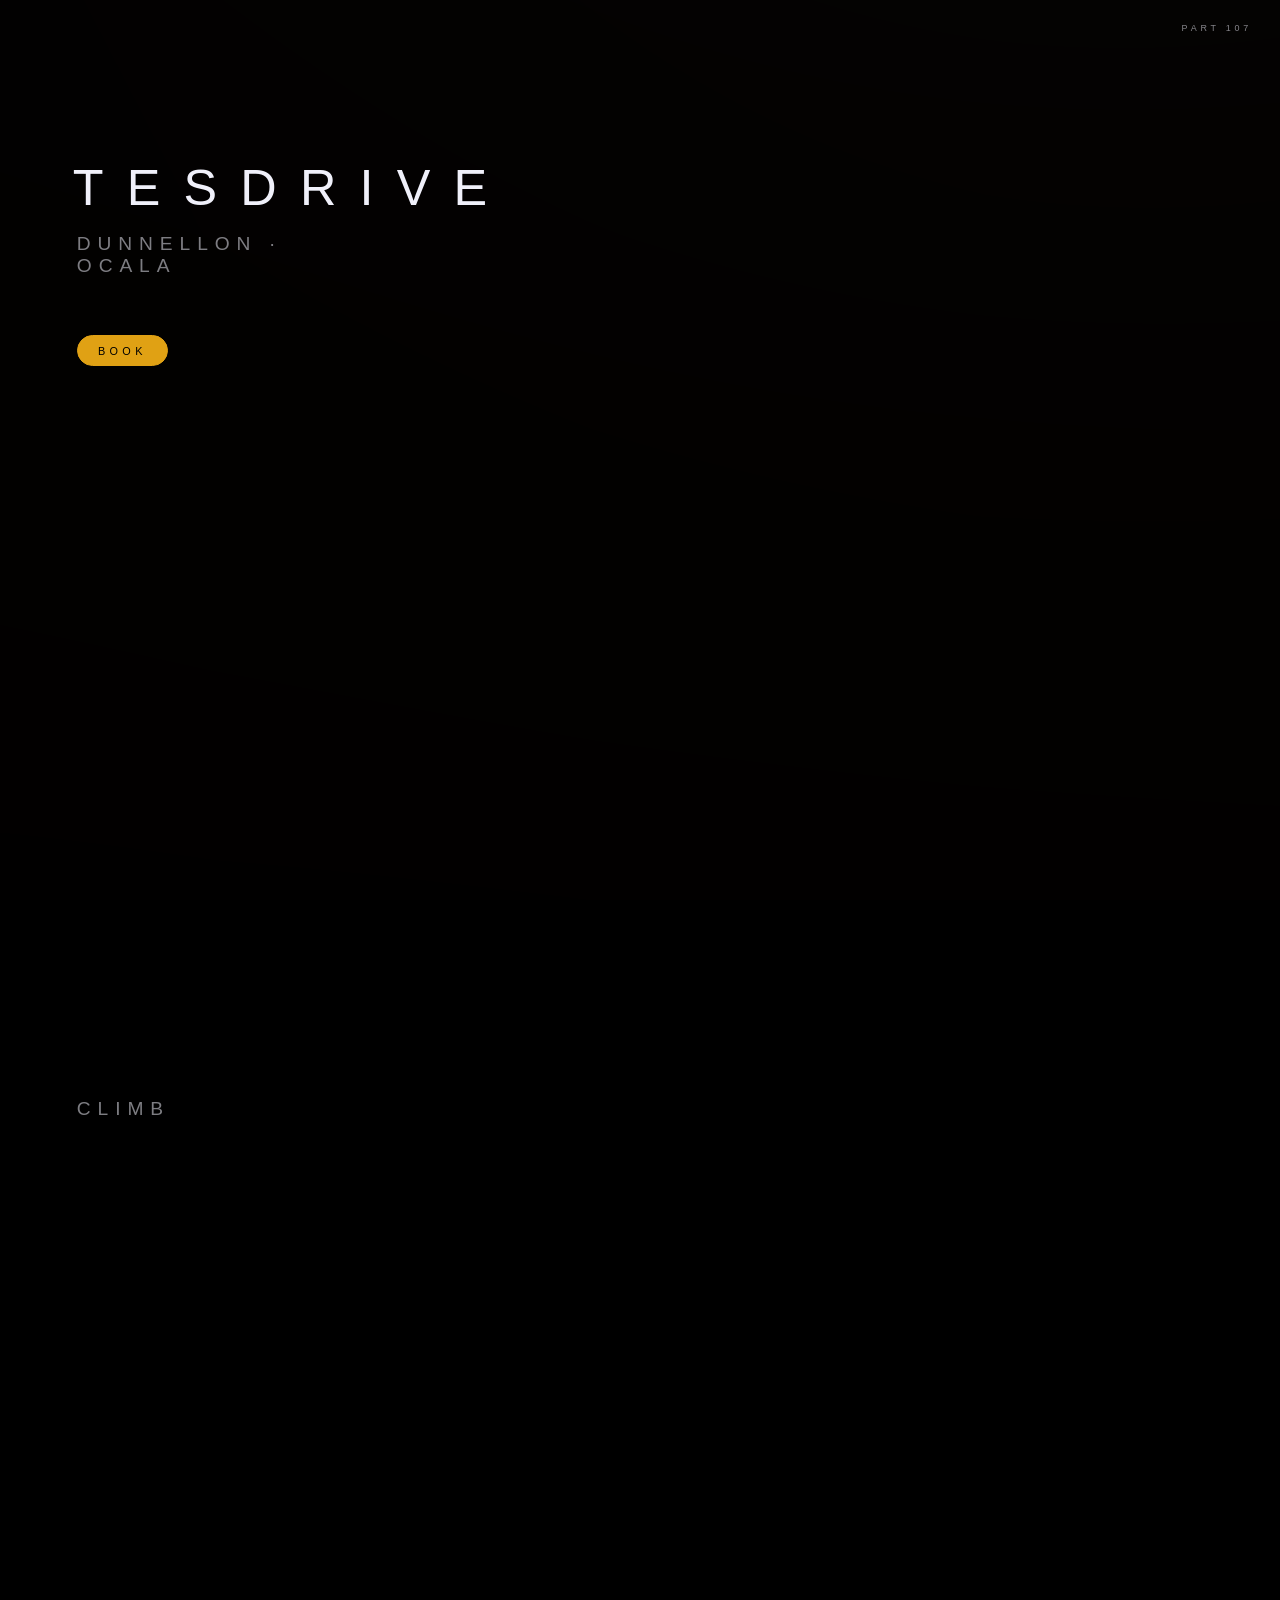
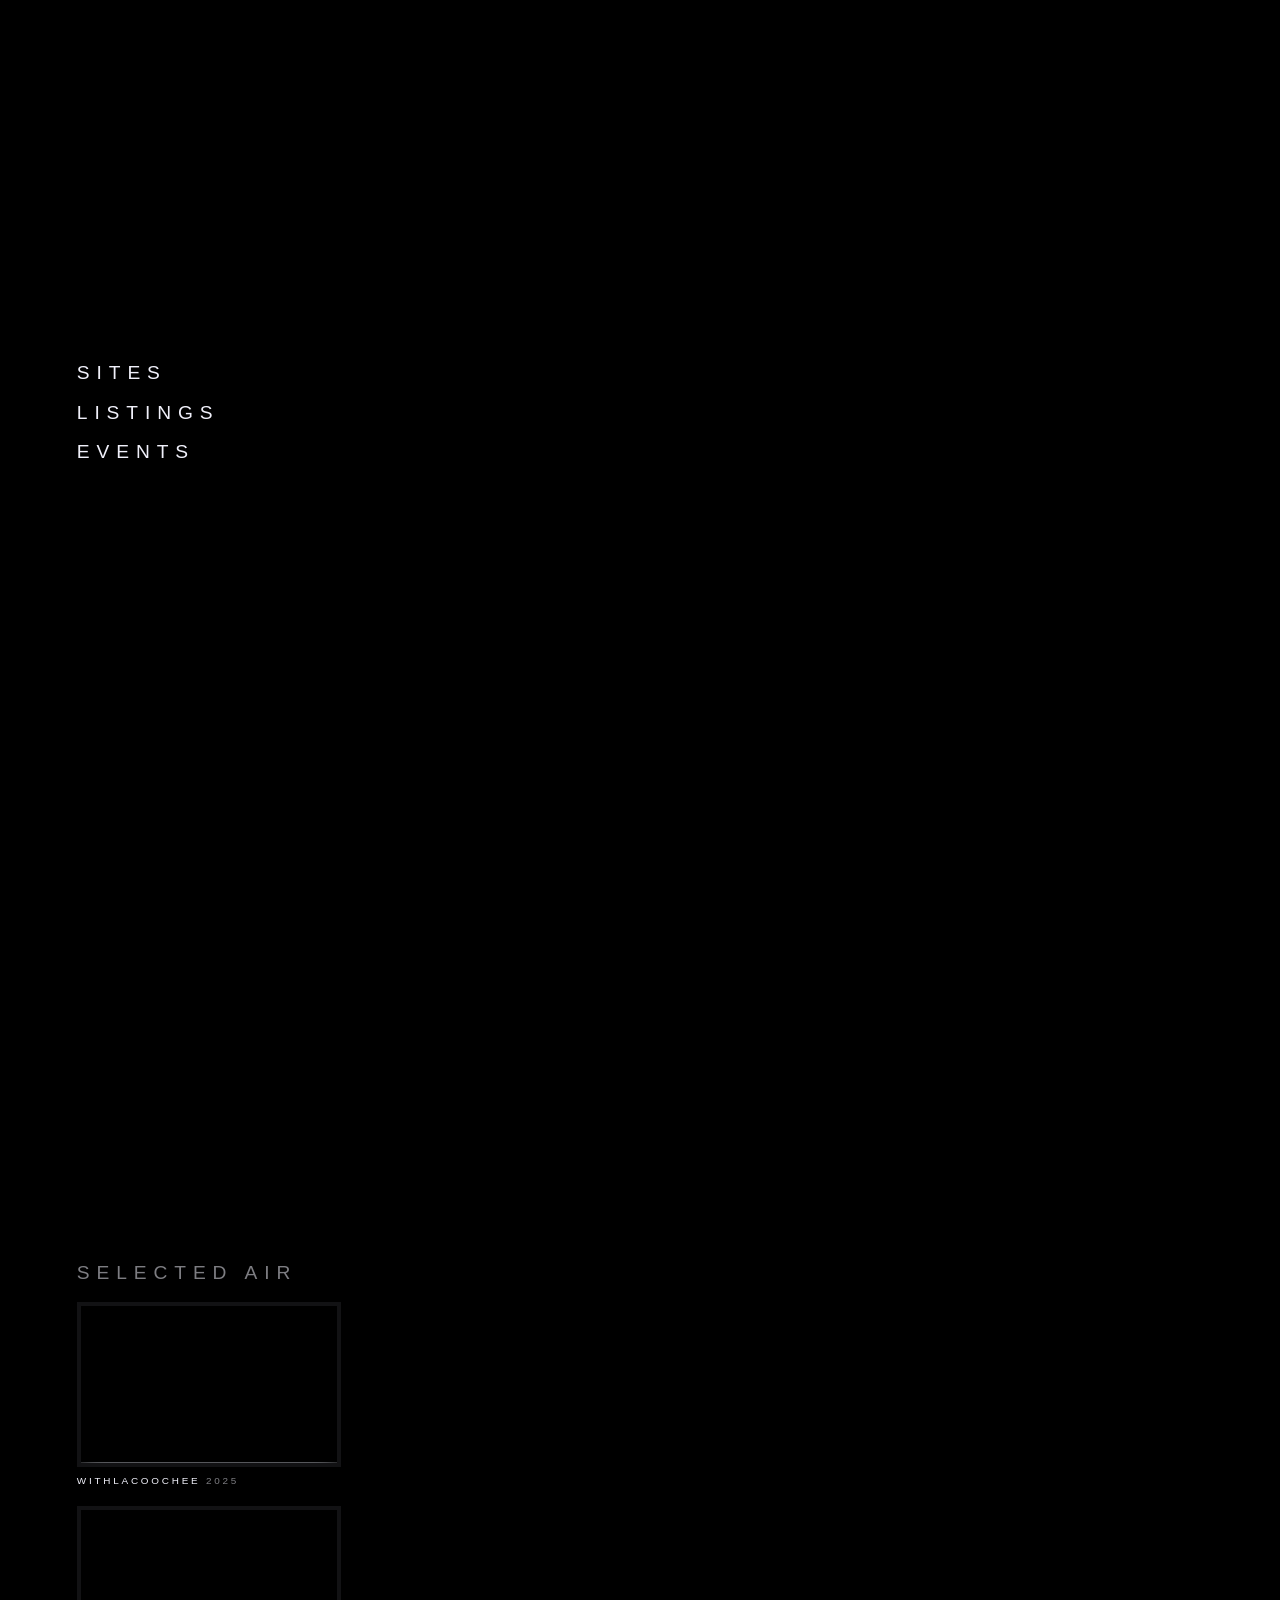
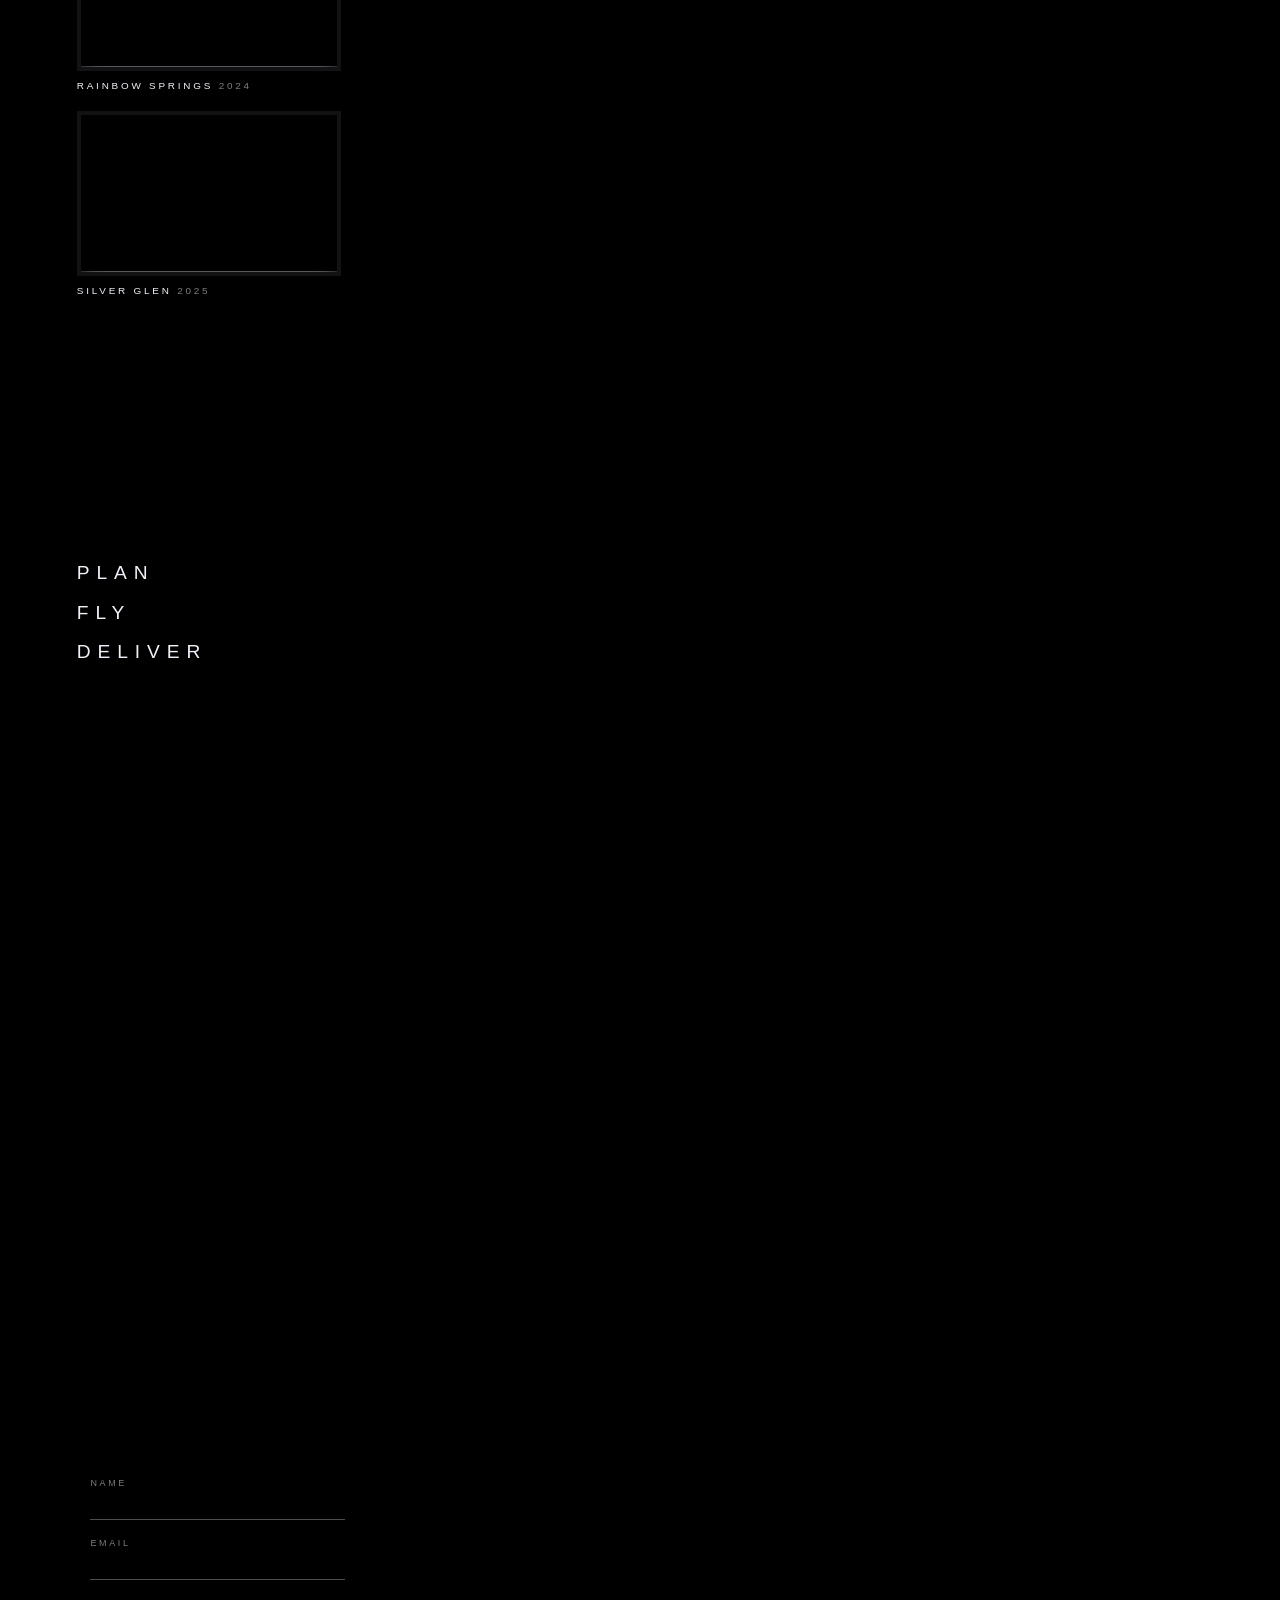
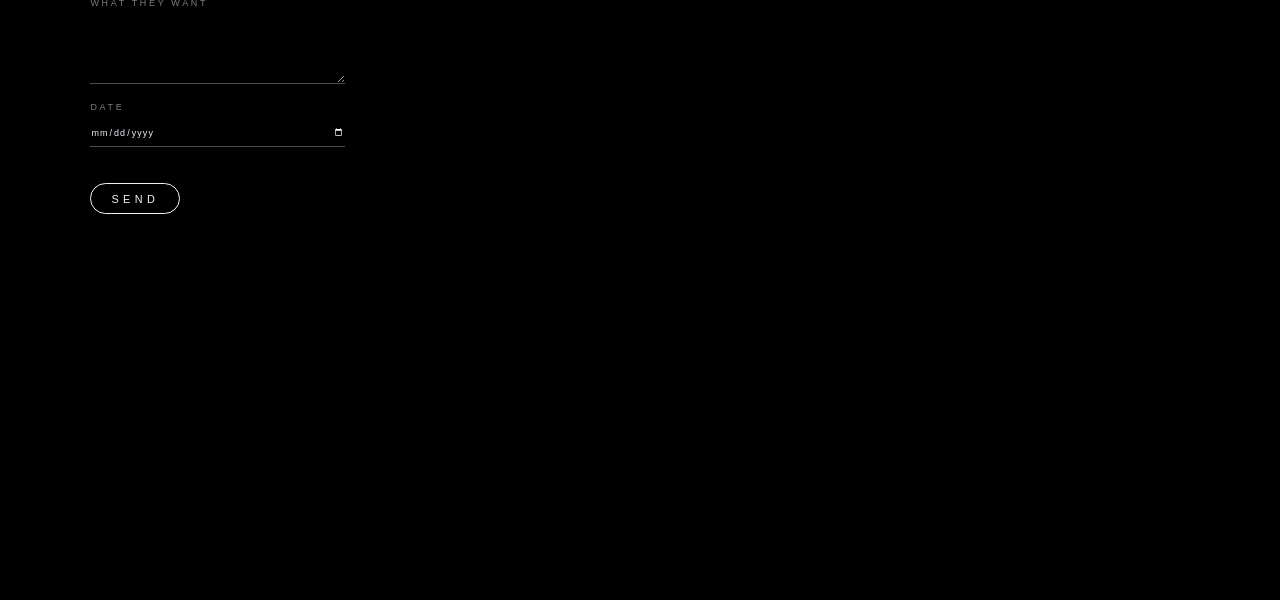
==== commit 7fd7b7ac: "Fold Fiddy methods for the Desi fail bar One MeshPhysical hemisphere, rim CA from dispersion plus a " ====
--- a/index.html
+++ b/index.html
@@ -42,15 +42,15 @@
         <p class="kicker">SELECTED AIR</p>
         <ul class="wells">
           <li>
-            <div class="well"></div>
+            <figure class="well"><img alt=""></figure>
             <p>WITHLACOOCHEE <span>2025</span></p>
           </li>
           <li>
-            <div class="well"></div>
+            <figure class="well"><img alt=""></figure>
             <p>RAINBOW SPRINGS <span>2024</span></p>
           </li>
           <li>
-            <div class="well"></div>
+            <figure class="well"><img alt=""></figure>
             <p>SILVER GLEN <span>2025</span></p>
           </li>
         </ul>
--- a/css/site.css
+++ b/css/site.css
@@ -54,8 +54,8 @@
   z-index: 3;
   pointer-events: none;
   padding: 0.35rem 0.55rem;
-  -webkit-backdrop-filter: blur(10px);
-  backdrop-filter: blur(10px);
+  -webkit-backdrop-filter: none;
+  backdrop-filter: none;
 }
 
 .hud p {
@@ -189,12 +189,25 @@
 .well {
   width: min(100%, 16.5rem);
   aspect-ratio: 16 / 10;
+  margin: 0;
+  overflow: hidden;
   background: #000;
-  border: 5px solid #16161a;
-  outline: 1px solid #d2d4de;
-  outline-offset: -6px;
-  -webkit-backdrop-filter: none;
-  backdrop-filter: none;
+  border: 4px solid #121214;
+  box-shadow: inset 0 14px 22px #000, inset 0 -1px 0 rgba(210, 212, 222, 0.45);
+  -webkit-backdrop-filter: none;
+  backdrop-filter: none;
+}
+
+.well img {
+  display: block;
+  width: 100%;
+  height: 100%;
+  object-fit: cover;
+  filter: contrast(1.08) saturate(0.9) brightness(1.04);
+}
+
+.well img:not([src]) {
+  display: none;
 }
 
 form {
@@ -203,8 +216,8 @@
   gap: 1.15rem;
   width: min(100%, 22rem);
   padding: 1rem 0.85rem 1.1rem;
-  -webkit-backdrop-filter: blur(12px);
-  backdrop-filter: blur(12px);
+  -webkit-backdrop-filter: none;
+  backdrop-filter: none;
 }
 
 form label {
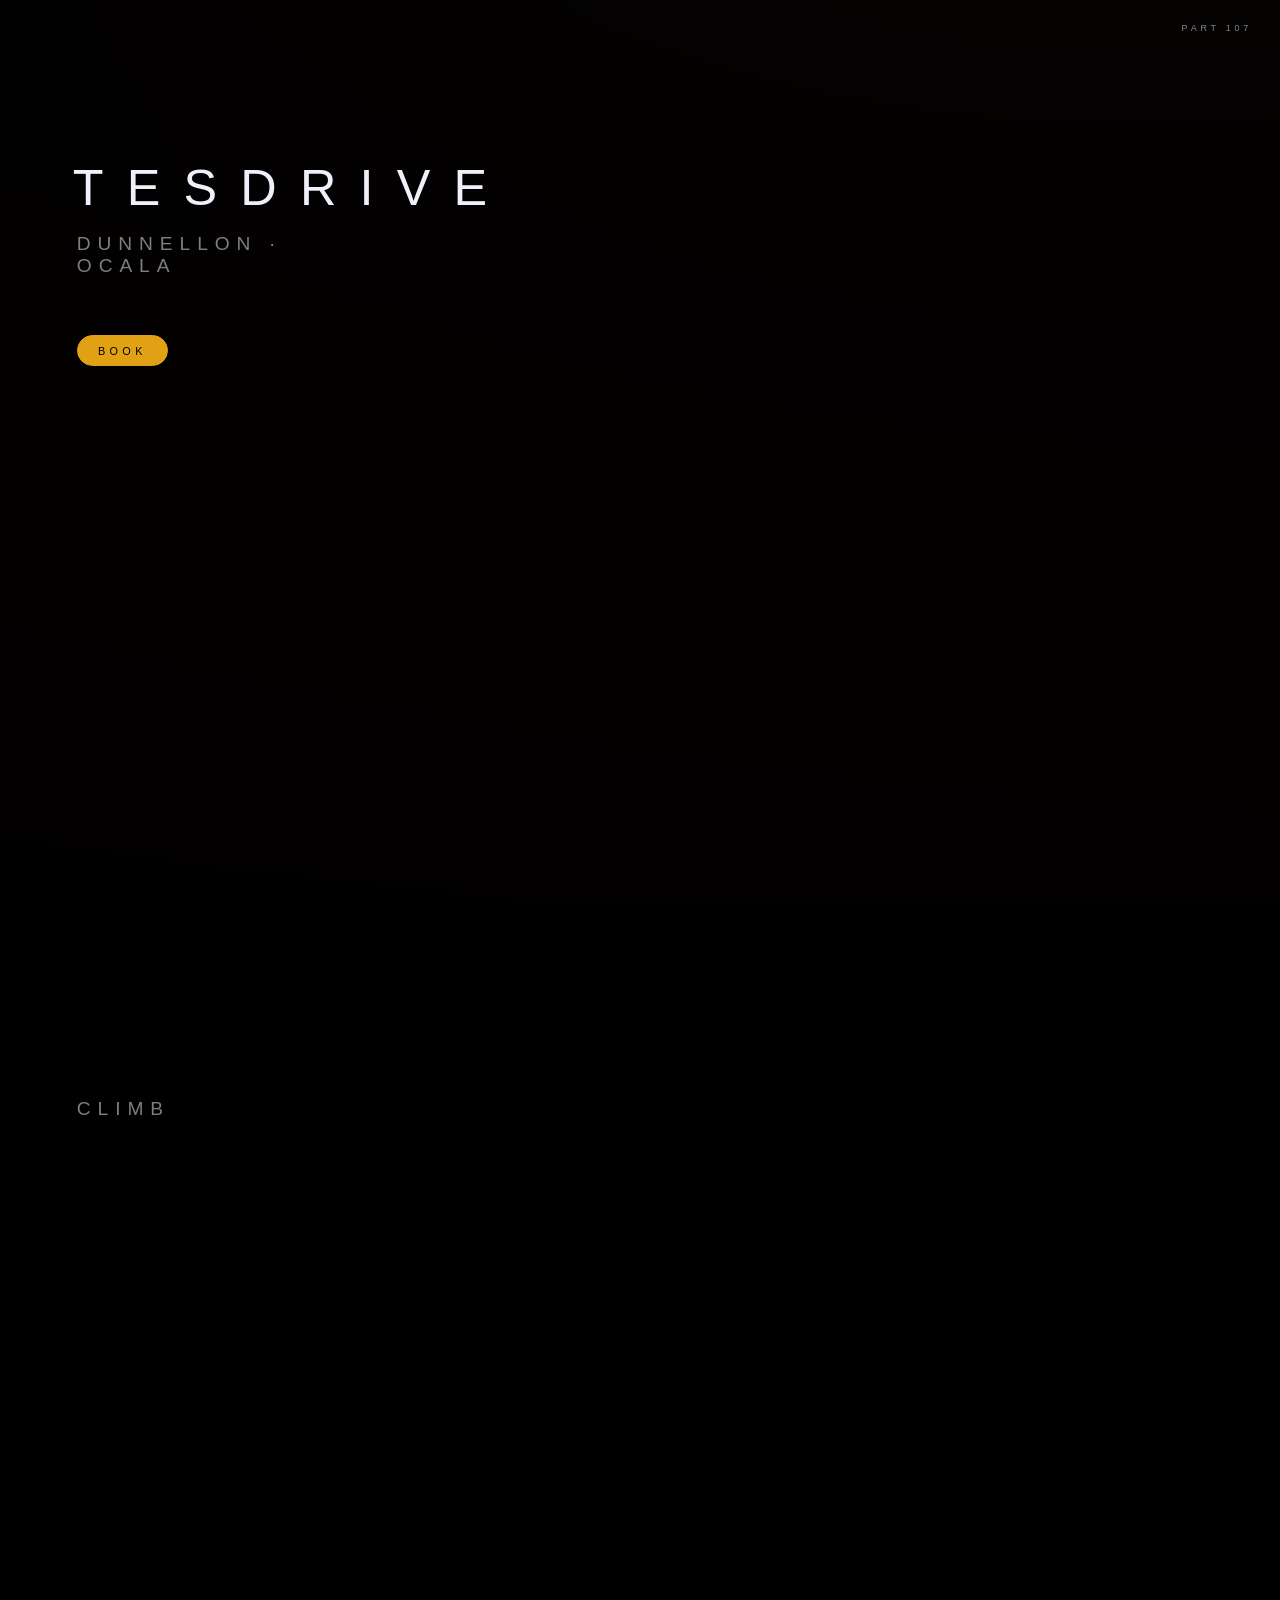
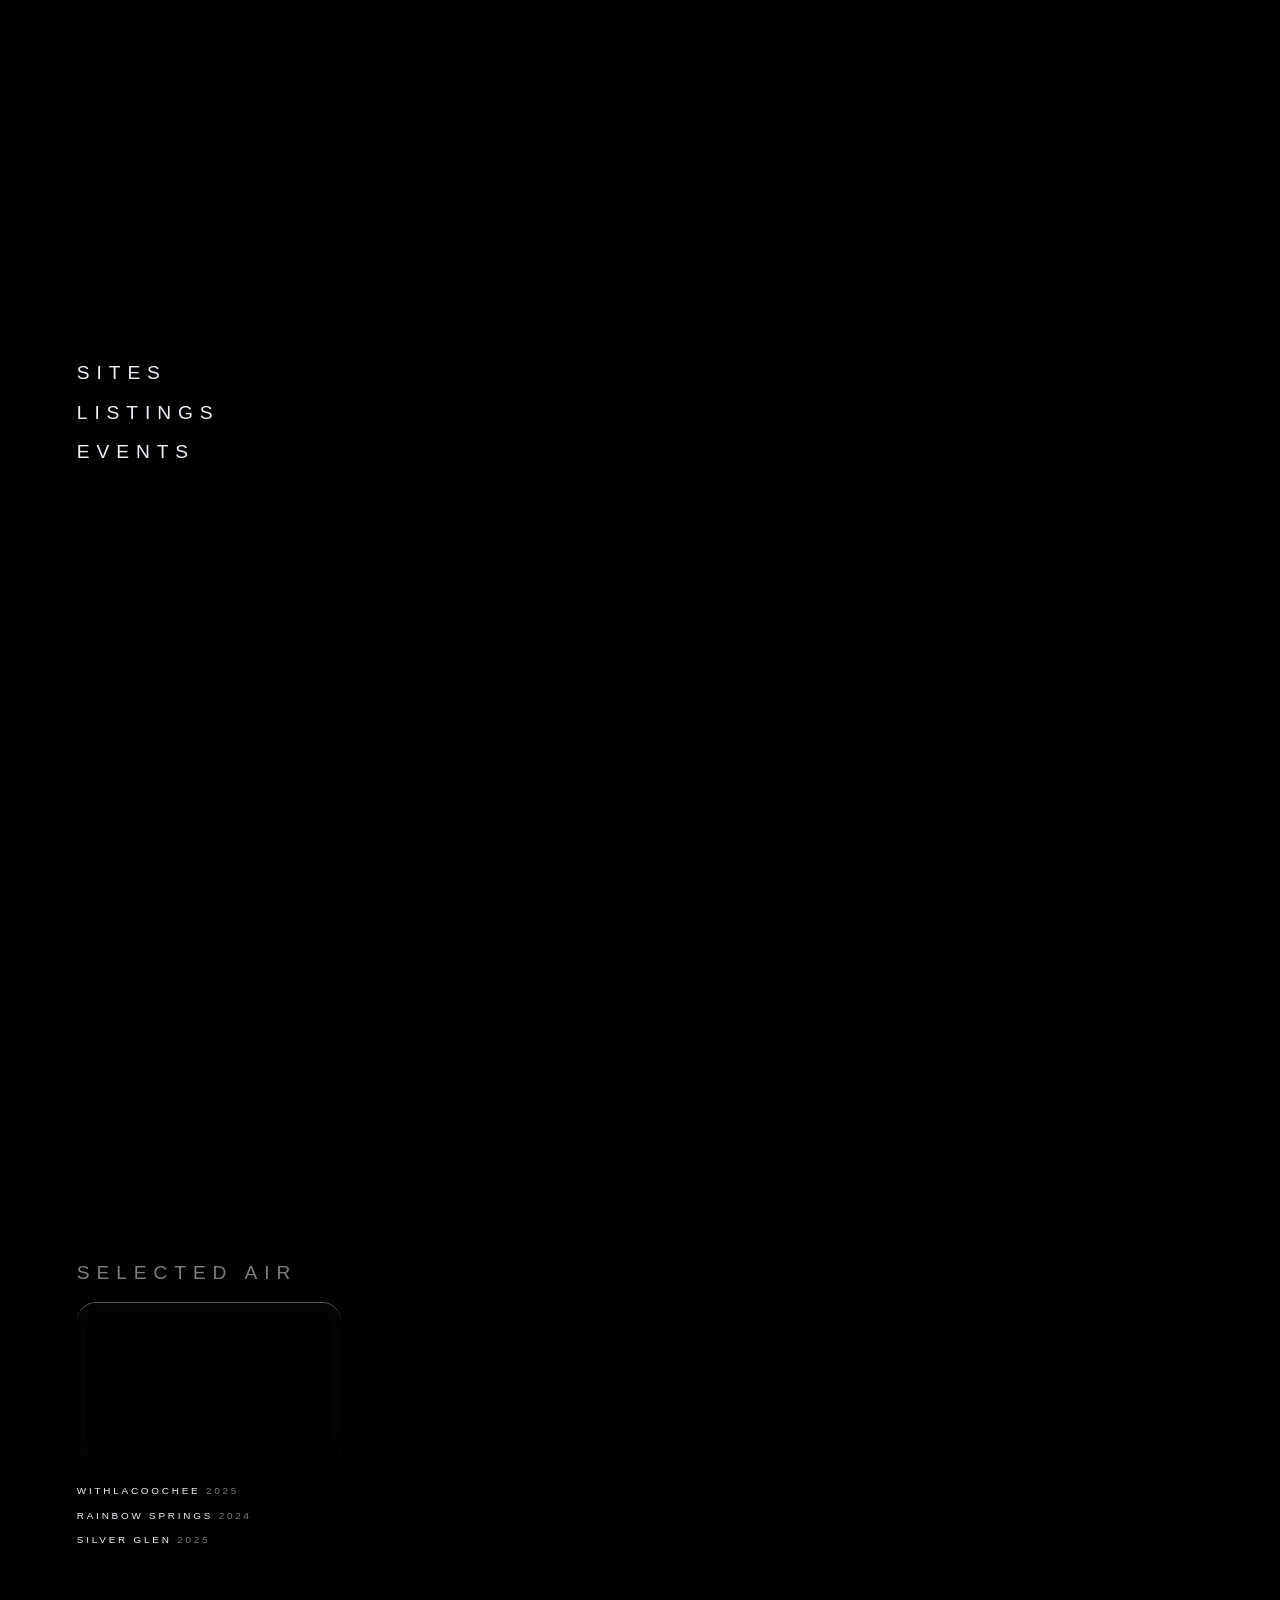
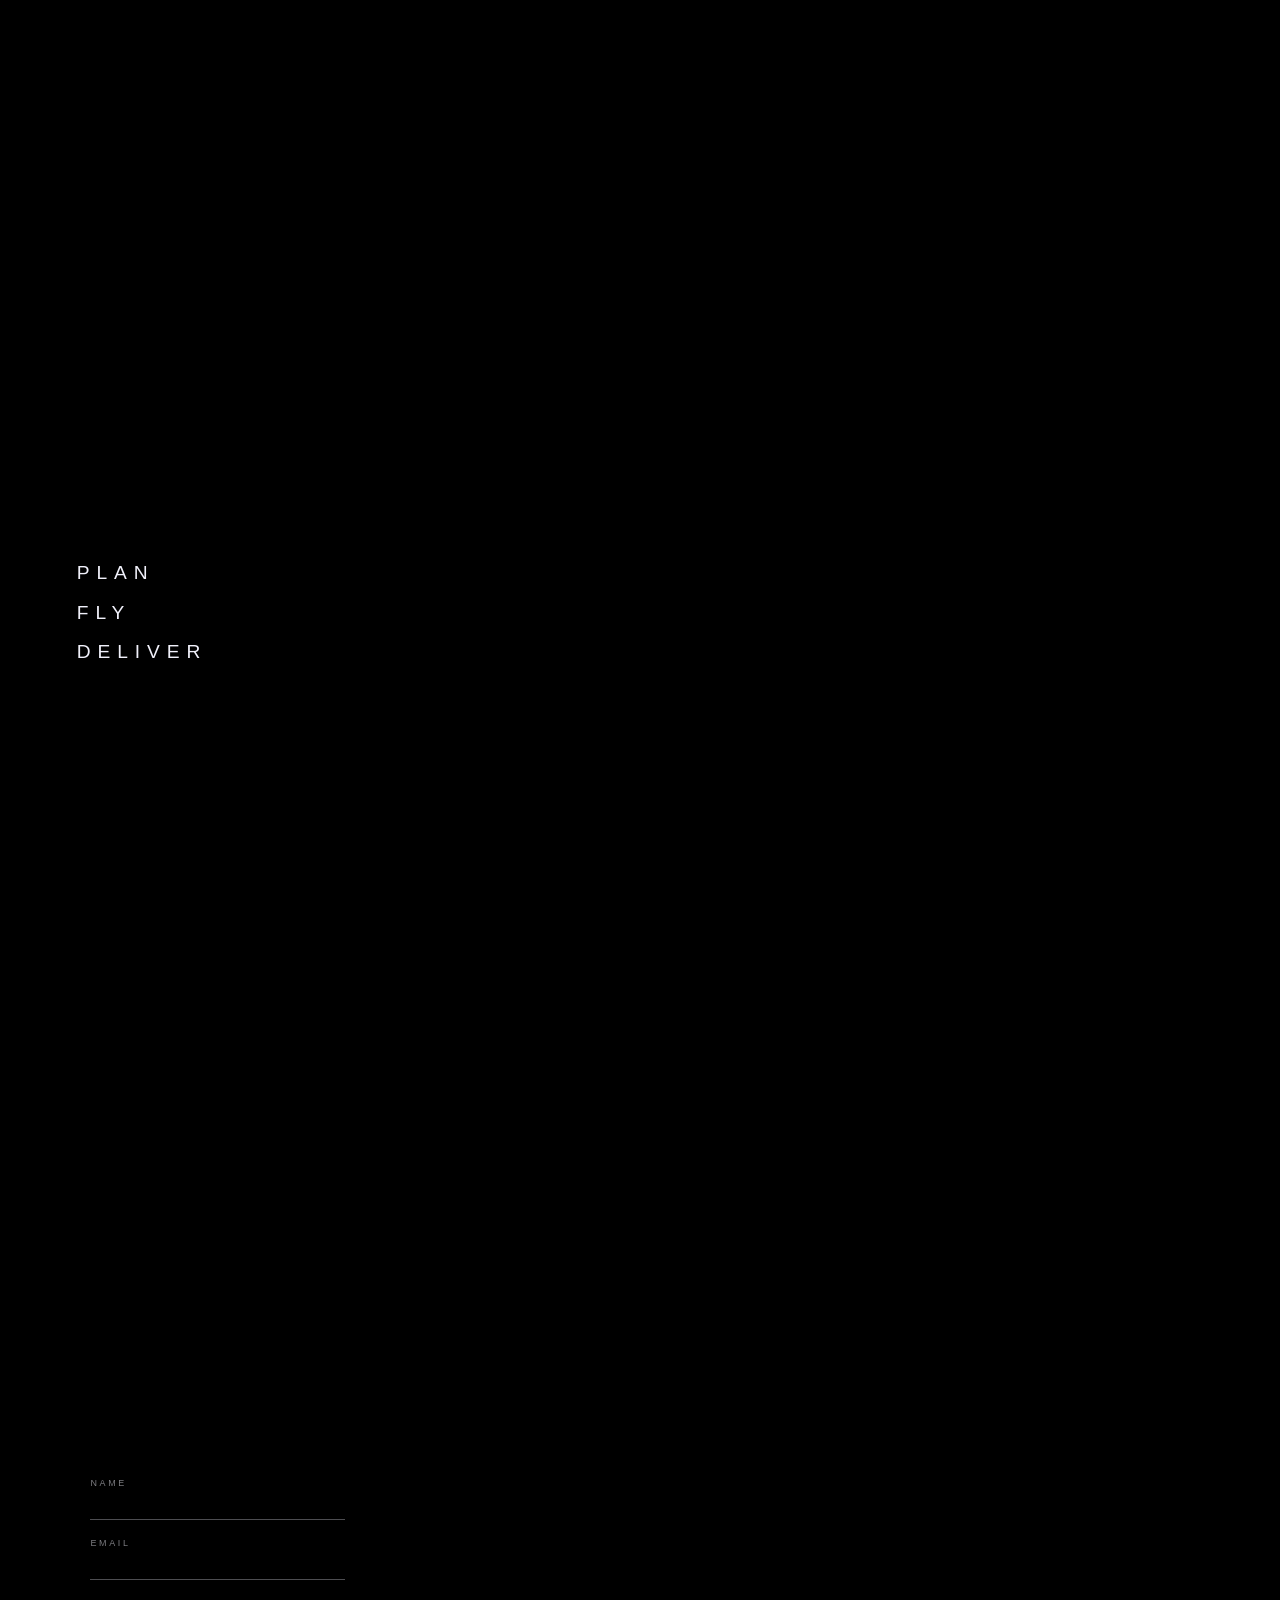
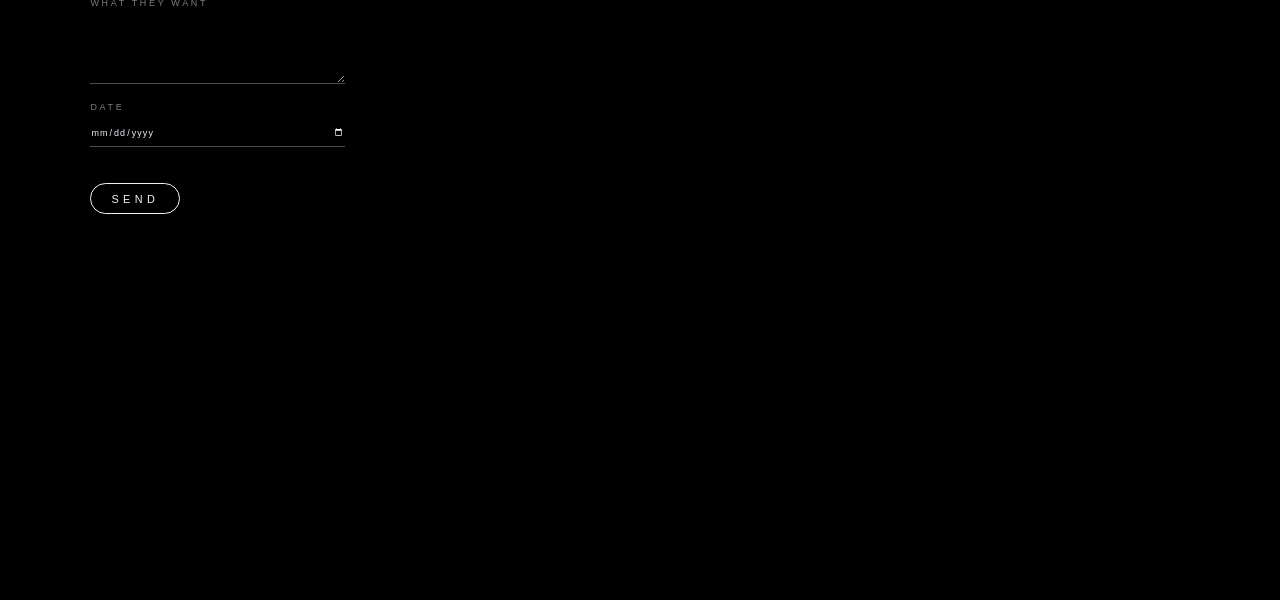
==== commit f85fbcf1: "Donny hold: meniscus glass, no bead, 256 env, inset well Negative meniscus seated in the retain ring" ====
--- a/index.html
+++ b/index.html
@@ -40,19 +40,14 @@
     <section class="beat" id="selected" data-beat="3">
       <div class="overlay overlay-stills">
         <p class="kicker">SELECTED AIR</p>
-        <ul class="wells">
-          <li>
-            <figure class="well"><img alt=""></figure>
-            <p>WITHLACOOCHEE <span>2025</span></p>
-          </li>
-          <li>
-            <figure class="well"><img alt=""></figure>
-            <p>RAINBOW SPRINGS <span>2024</span></p>
-          </li>
-          <li>
-            <figure class="well"><img alt=""></figure>
-            <p>SILVER GLEN <span>2025</span></p>
-          </li>
+        <figure class="well">
+          <div class="well-still"></div>
+          <div class="well-crystal" aria-hidden="true"></div>
+        </figure>
+        <ul class="stills">
+          <li>WITHLACOOCHEE <span>2025</span></li>
+          <li>RAINBOW SPRINGS <span>2024</span></li>
+          <li>SILVER GLEN <span>2025</span></li>
         </ul>
       </div>
     </section>
--- a/css/site.css
+++ b/css/site.css
@@ -169,45 +169,53 @@
   width: min(52vw, 34rem);
 }
 
-.wells {
+.stills {
   list-style: none;
   display: flex;
   flex-direction: column;
-  gap: 1.25rem;
-}
-
-.wells li p {
-  margin: 0.55rem 0 0;
+  gap: 0.85rem;
+  margin-top: 1.15rem;
+}
+
+.stills li {
   font-size: 0.62rem;
   letter-spacing: 0.28em;
 }
 
-.wells span {
+.stills span {
   color: var(--mute);
 }
 
 .well {
+  position: relative;
   width: min(100%, 16.5rem);
   aspect-ratio: 16 / 10;
   margin: 0;
   overflow: hidden;
+  border-radius: 1.15rem;
+  background: #070708;
+  -webkit-backdrop-filter: none;
+  backdrop-filter: none;
+}
+
+.well-still {
+  position: absolute;
+  inset: 9px;
+  z-index: 0;
+  border-radius: 0.75rem;
   background: #000;
-  border: 4px solid #121214;
-  box-shadow: inset 0 14px 22px #000, inset 0 -1px 0 rgba(210, 212, 222, 0.45);
-  -webkit-backdrop-filter: none;
-  backdrop-filter: none;
-}
-
-.well img {
-  display: block;
-  width: 100%;
-  height: 100%;
-  object-fit: cover;
-  filter: contrast(1.08) saturate(0.9) brightness(1.04);
-}
-
-.well img:not([src]) {
-  display: none;
+}
+
+.well-crystal {
+  position: absolute;
+  inset: 0;
+  z-index: 1;
+  pointer-events: none;
+  border-radius: inherit;
+  box-shadow:
+    inset 0 1px 0 rgba(240, 240, 250, 0.38),
+    inset 0 -12px 20px rgba(0, 0, 0, 0.88),
+    inset 0 14px 22px rgba(0, 0, 0, 0.55);
 }
 
 form {
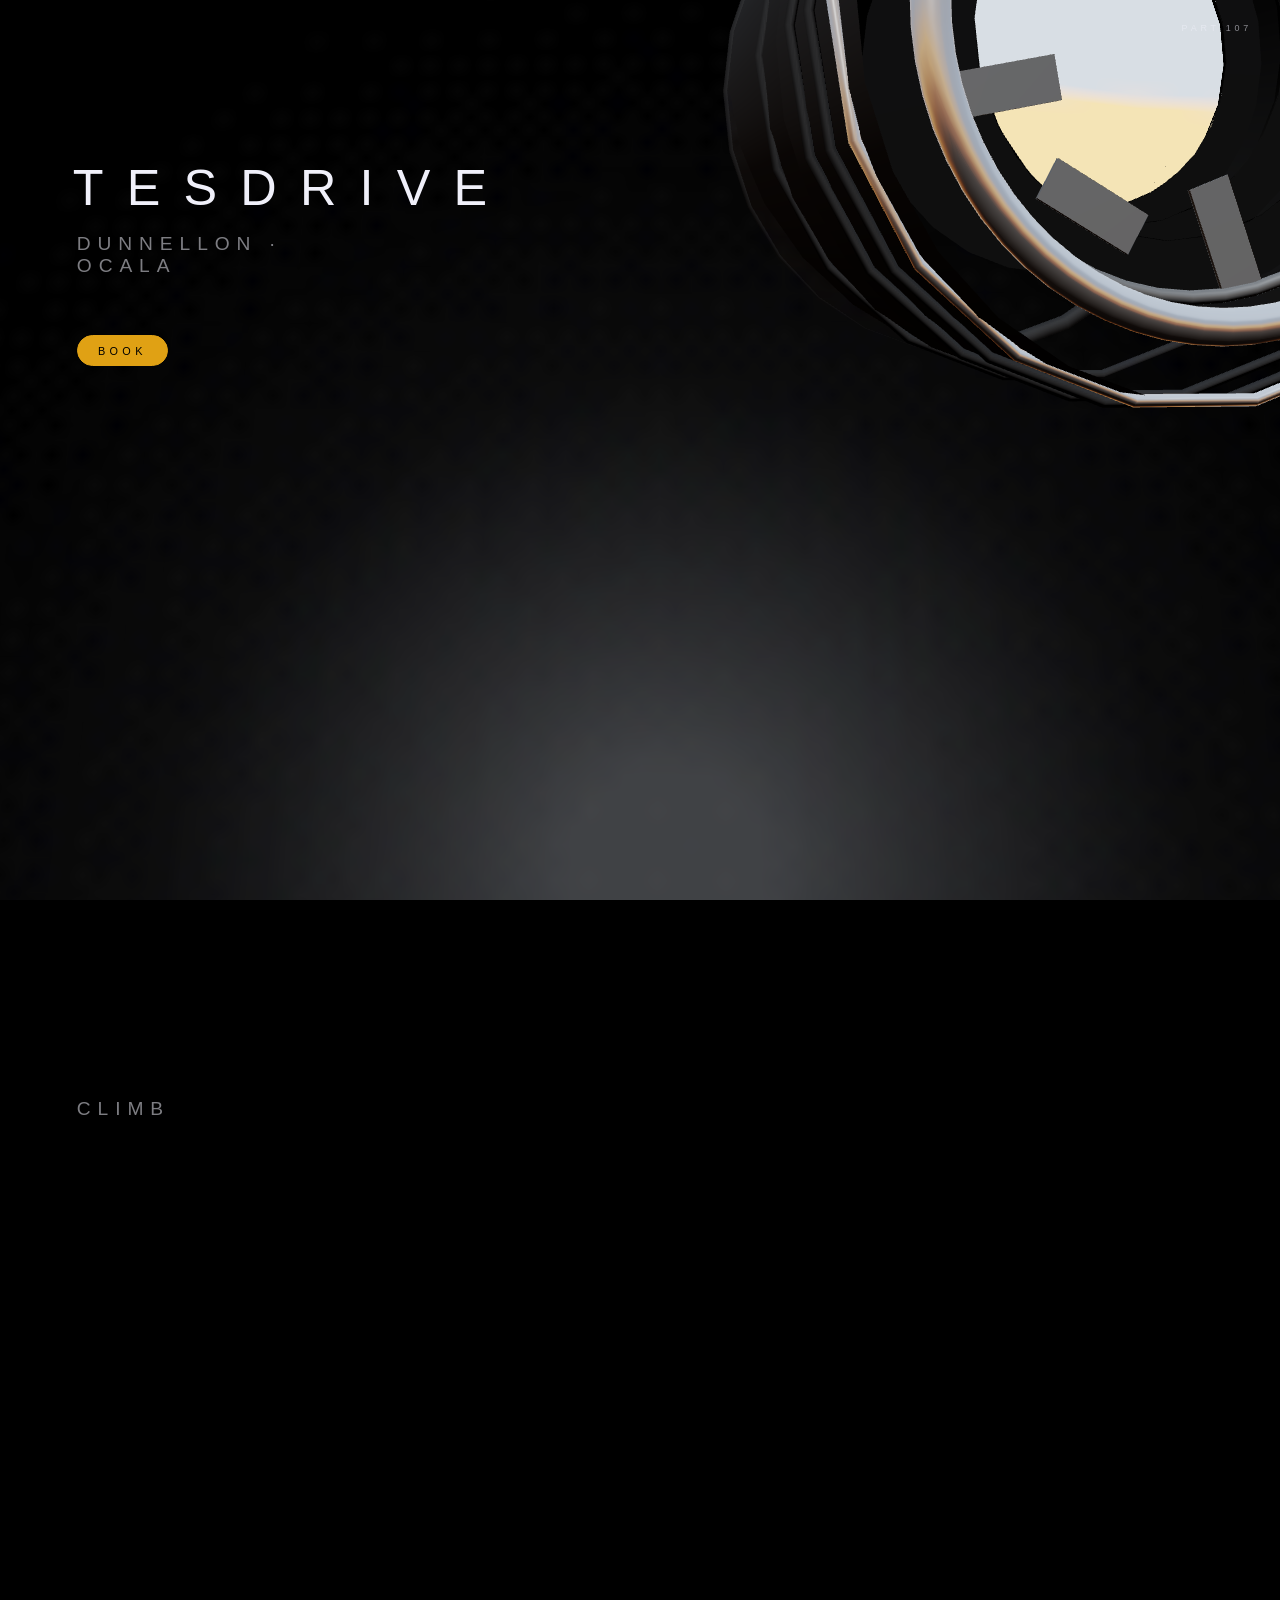
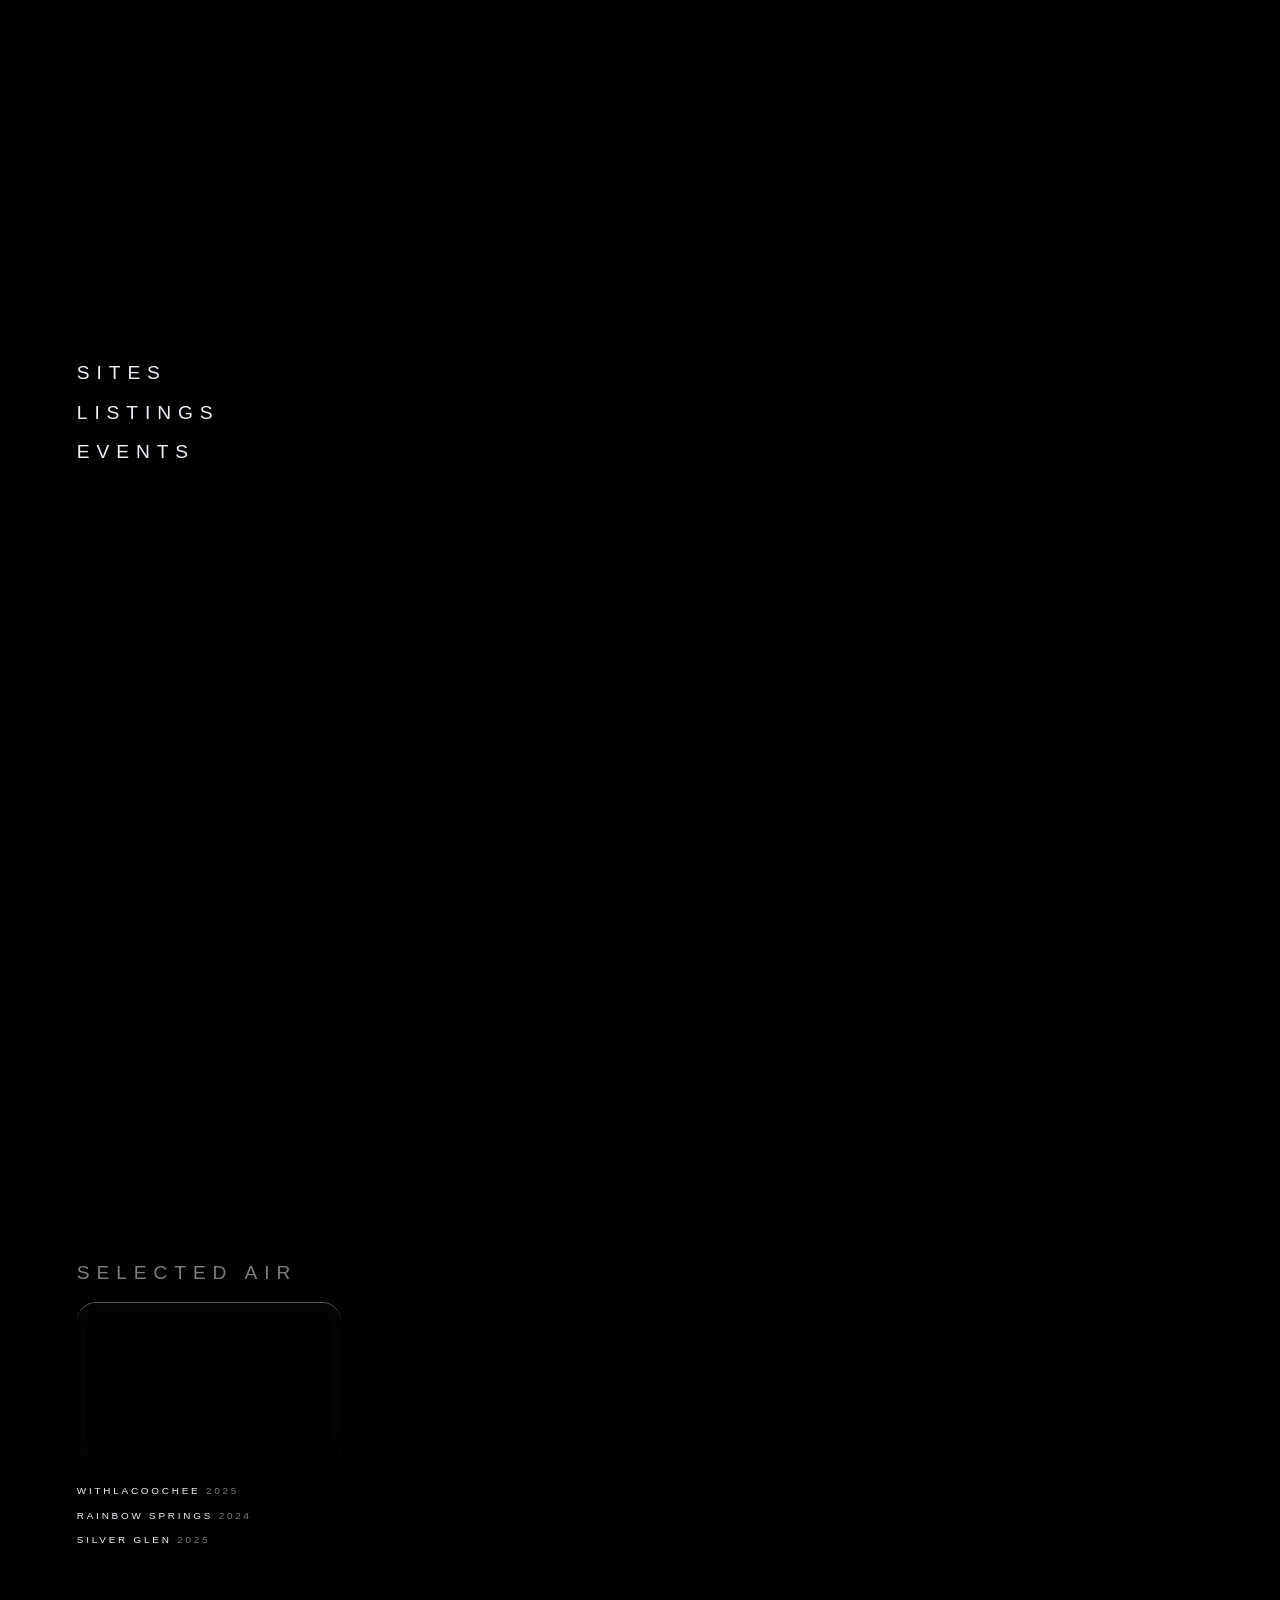
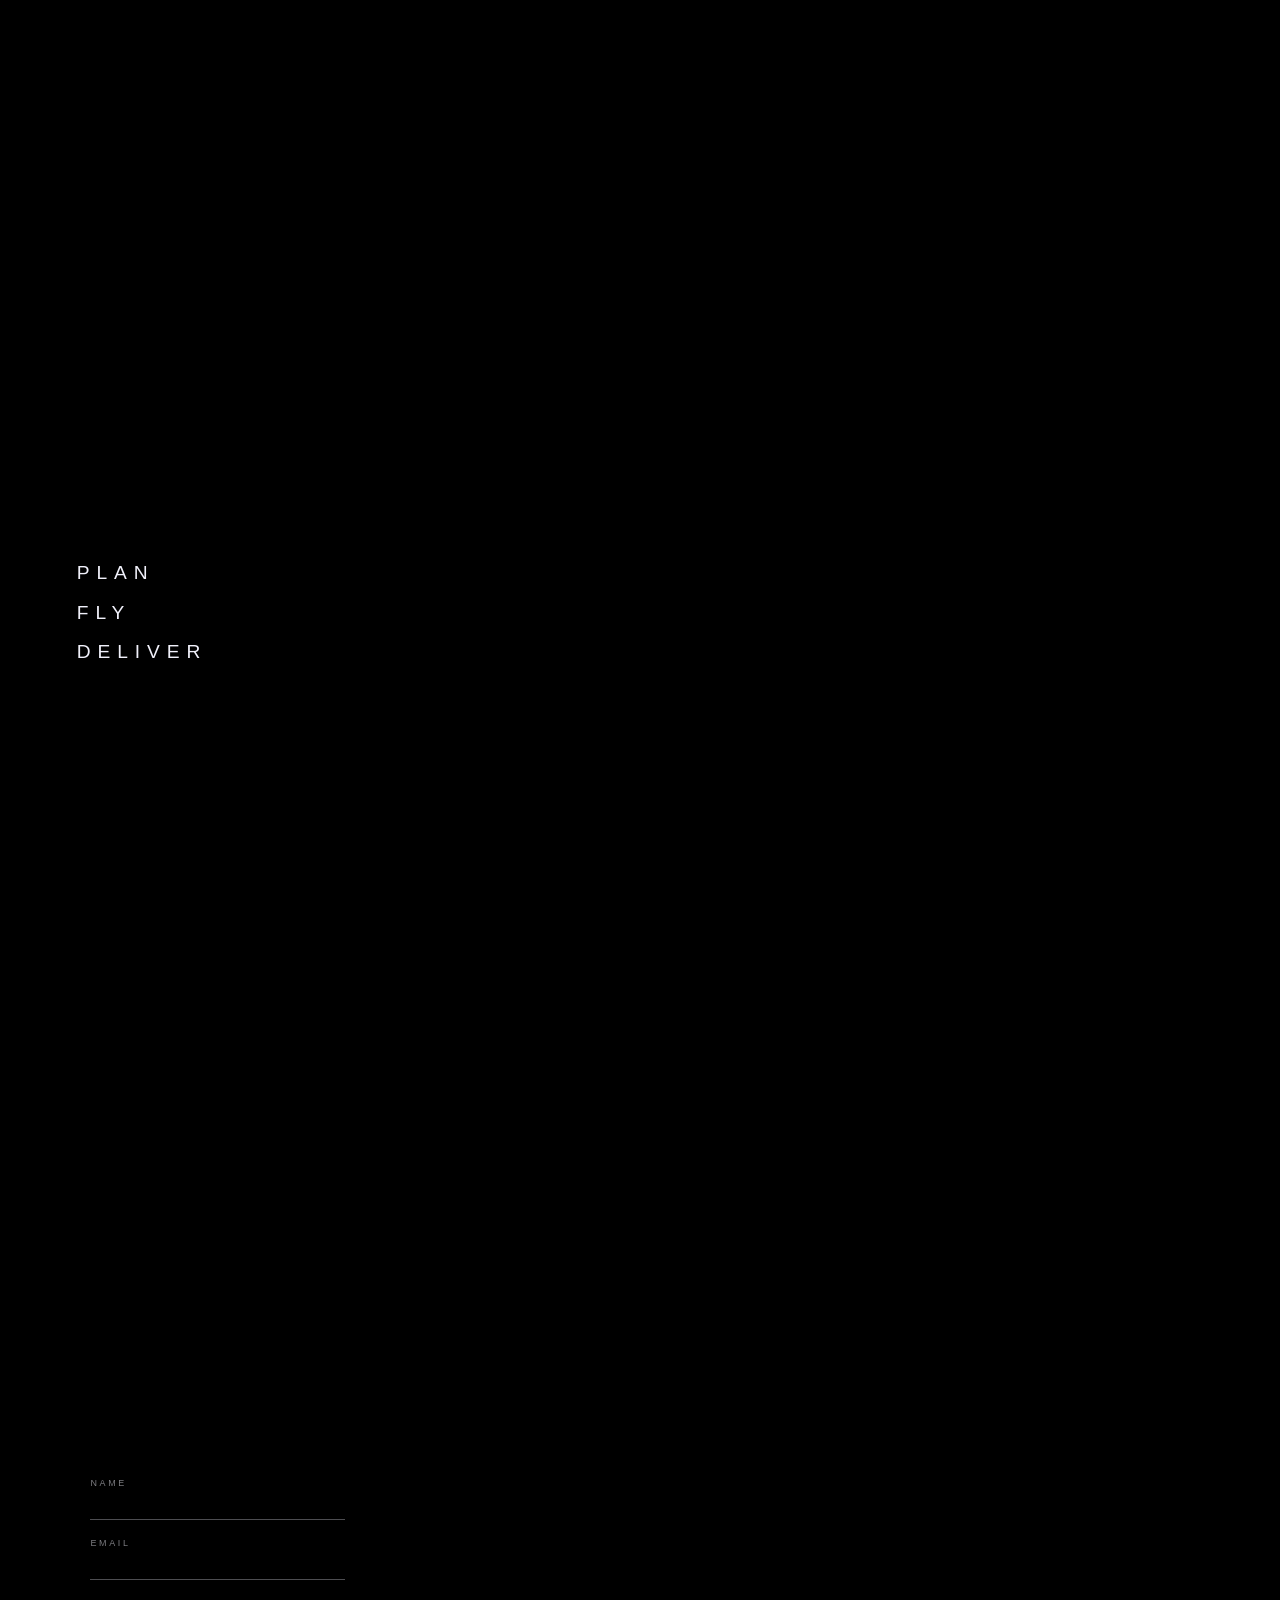
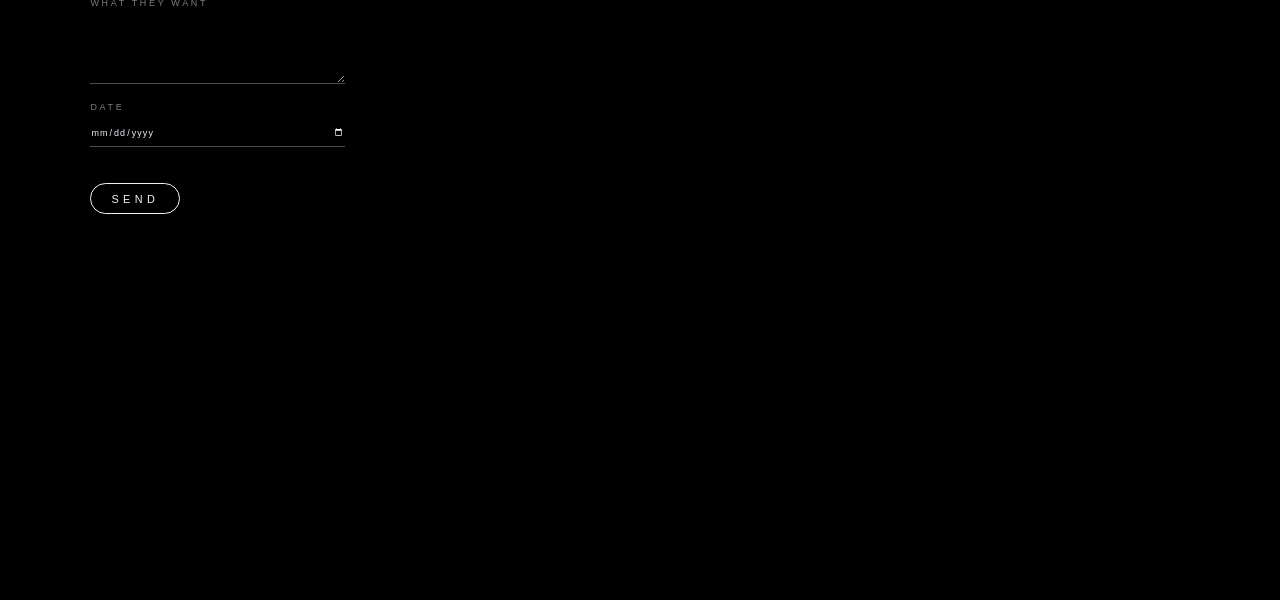
==== commit 5c0a8039: "Put the 256 world in the glass and drop the cookie cage The pane was a gray dielectric hole because " ====
--- a/index.html
+++ b/index.html
@@ -84,6 +84,6 @@
   <script type="importmap">
     { "imports": { "three": "./vendor/three.module.js" } }
   </script>
-  <script type="module" src="./js/main.js"></script>
+  <script type="module" src="./js/main.js?v=w1"></script>
 </body>
 </html>
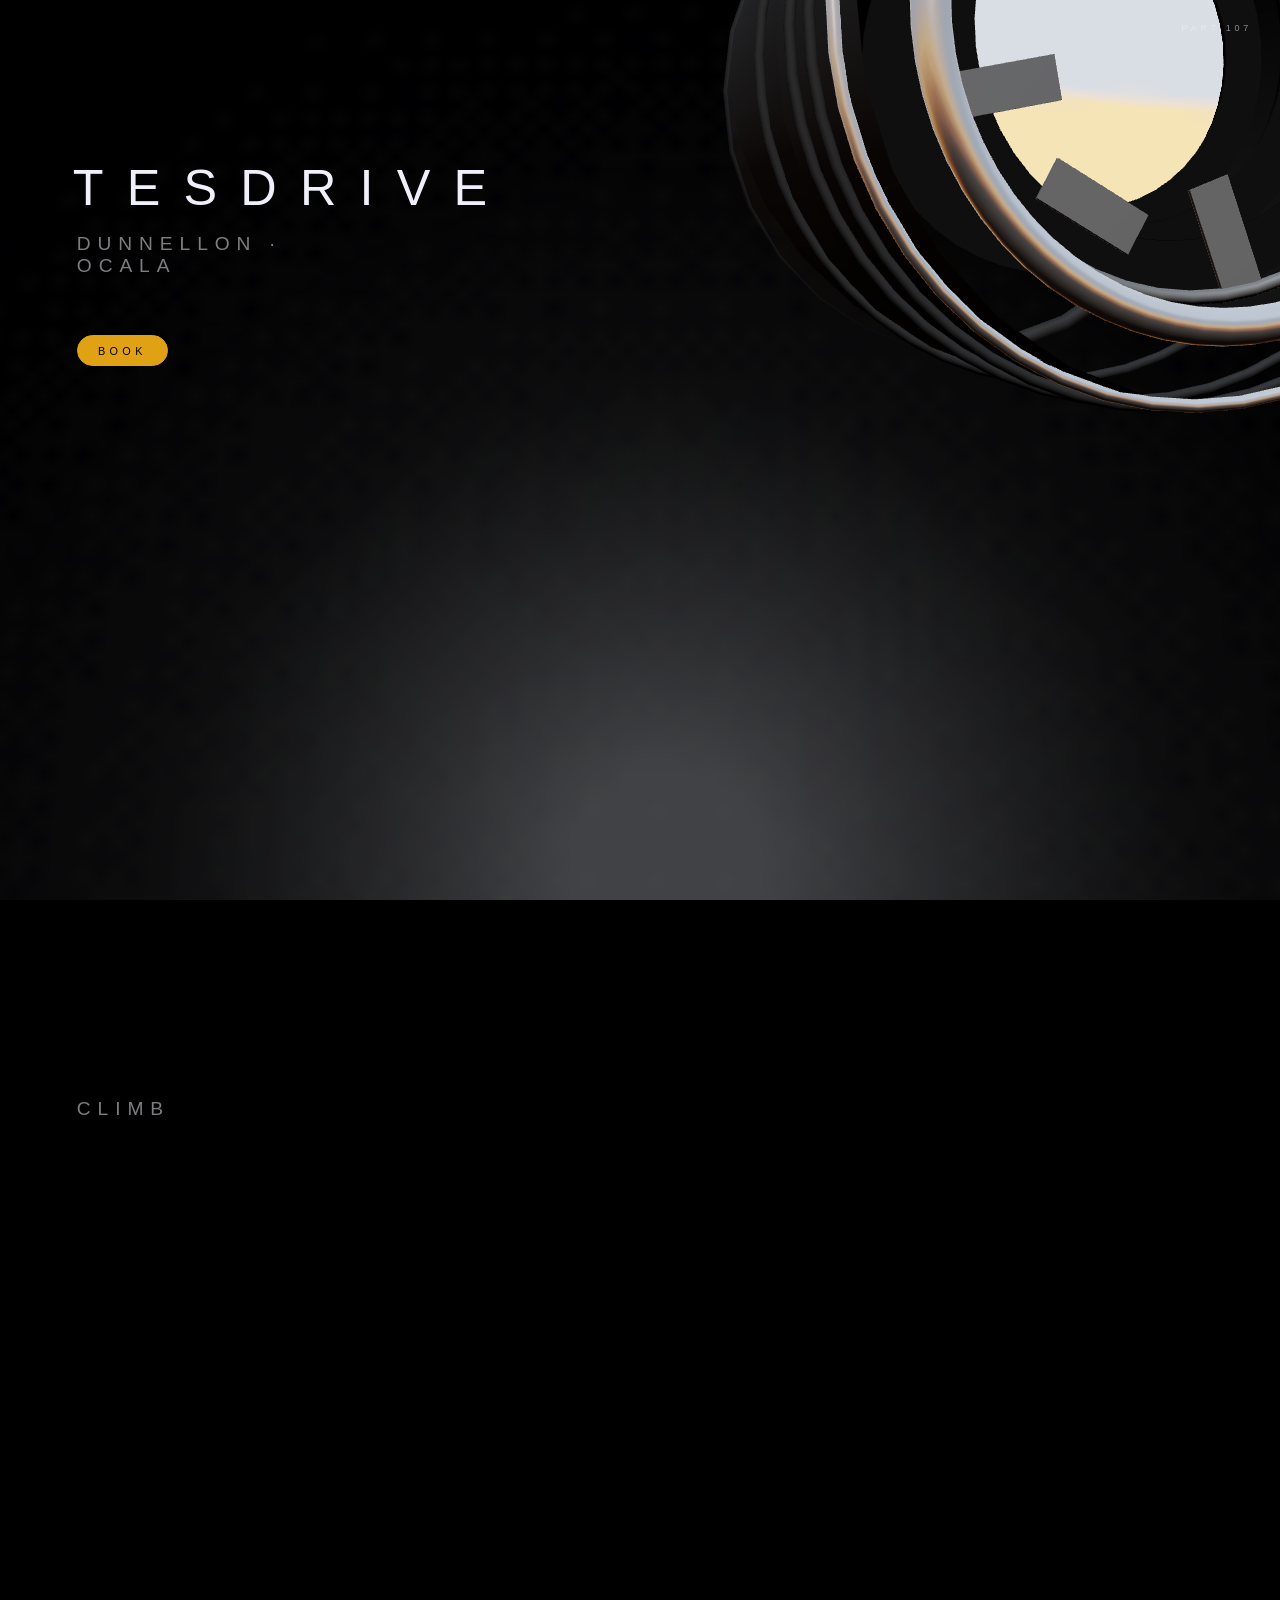
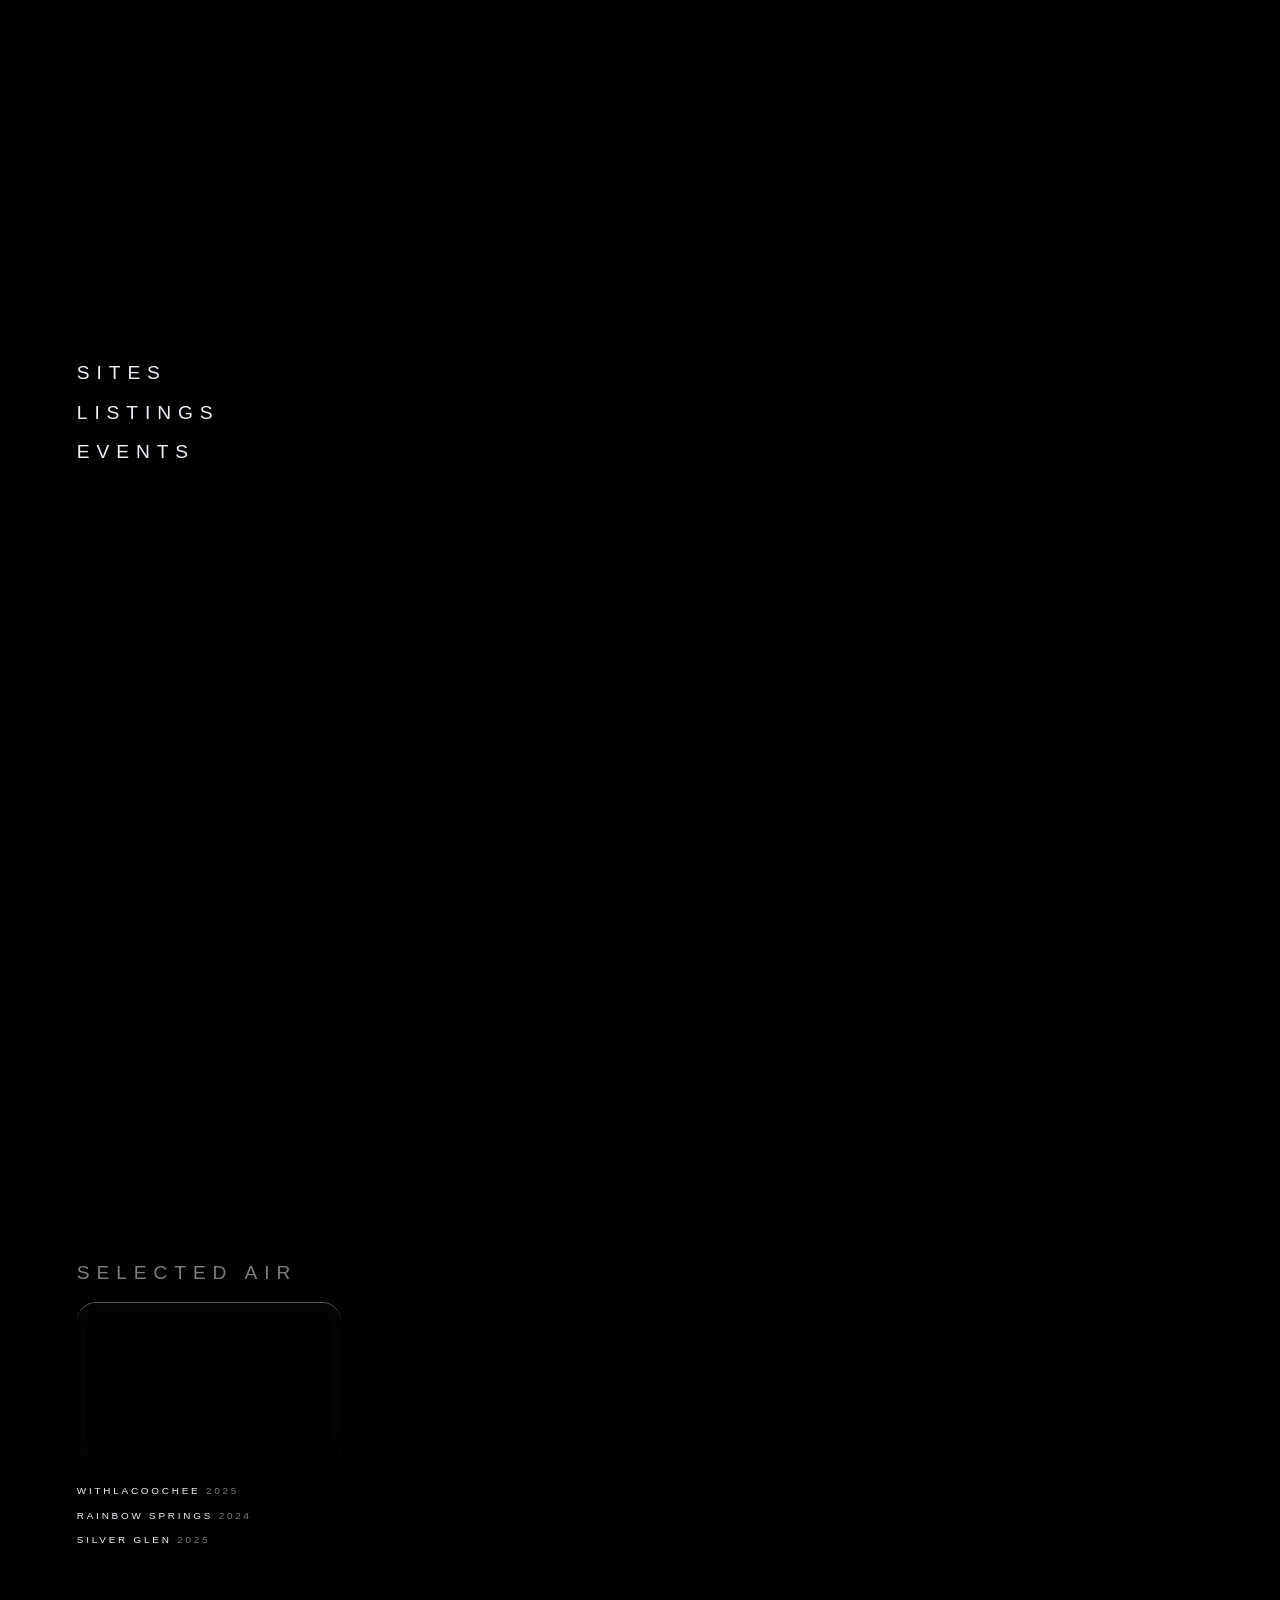
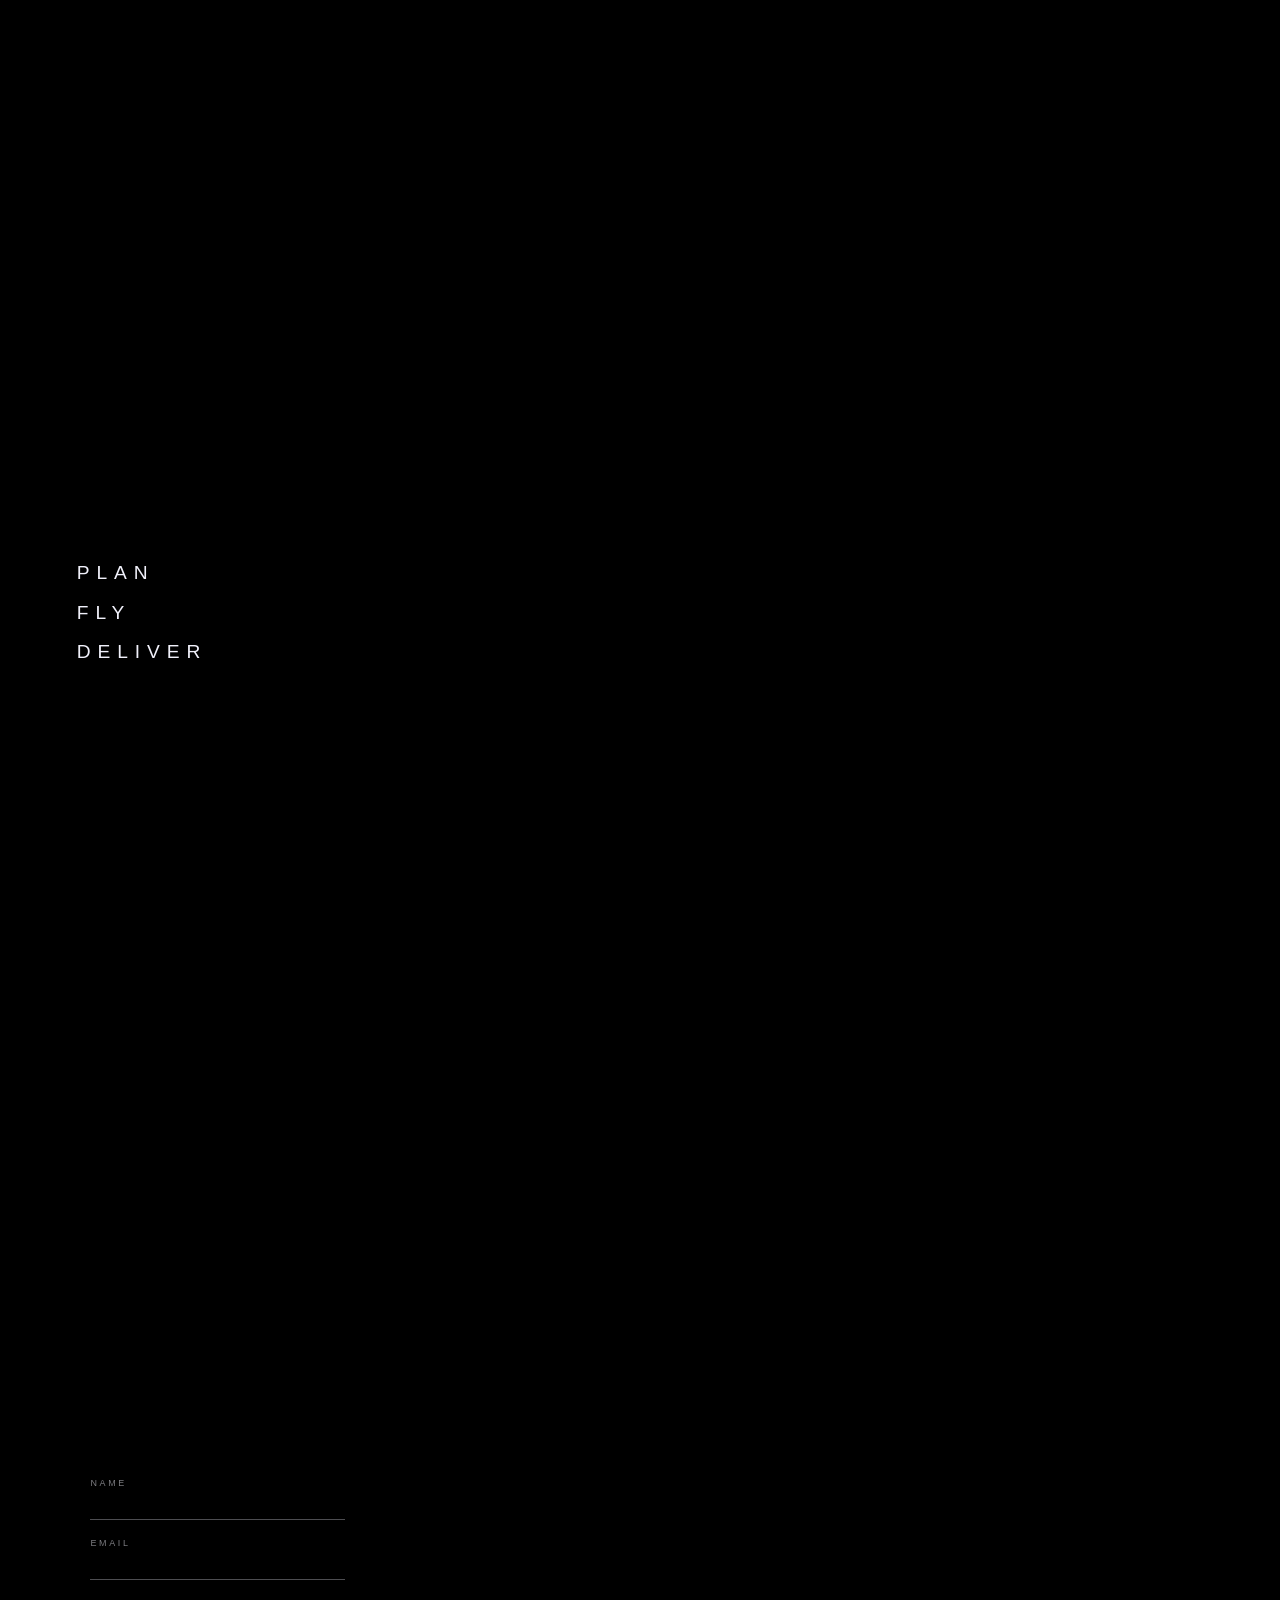
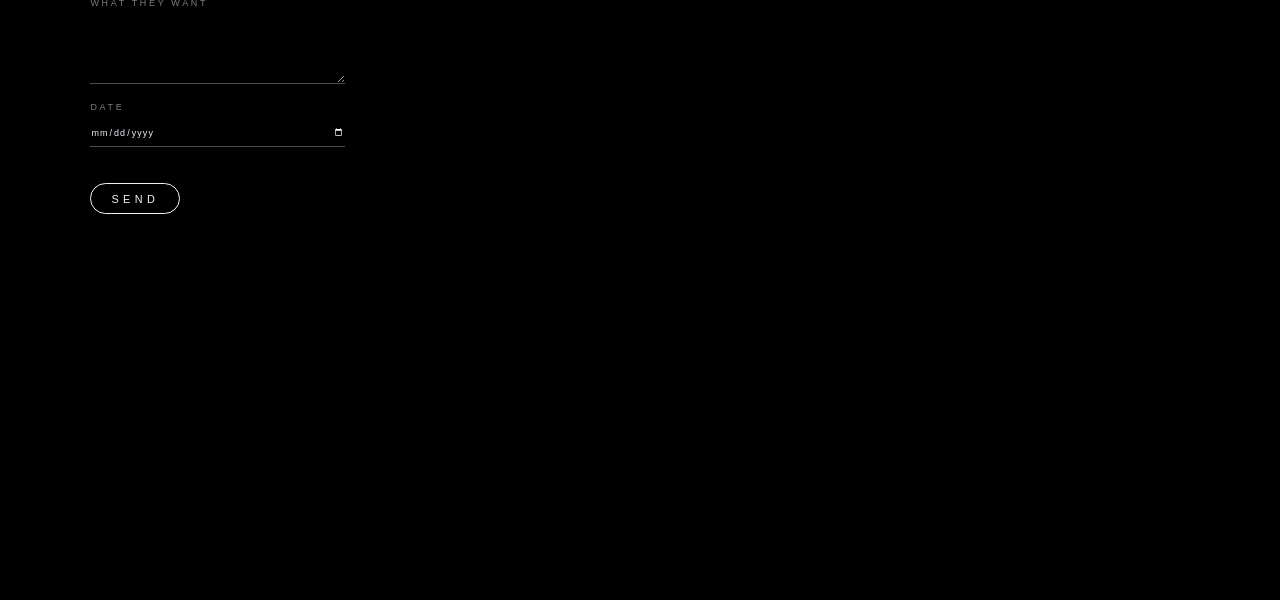
==== commit 413a6510: "Smooth the ring stack so hard-refresh shows no hairlines Raise torus and well segments so the front " ====
--- a/index.html
+++ b/index.html
@@ -84,6 +84,6 @@
   <script type="importmap">
     { "imports": { "three": "./vendor/three.module.js" } }
   </script>
-  <script type="module" src="./js/main.js?v=w1"></script>
+  <script type="module" src="./js/main.js?v=w2"></script>
 </body>
 </html>
